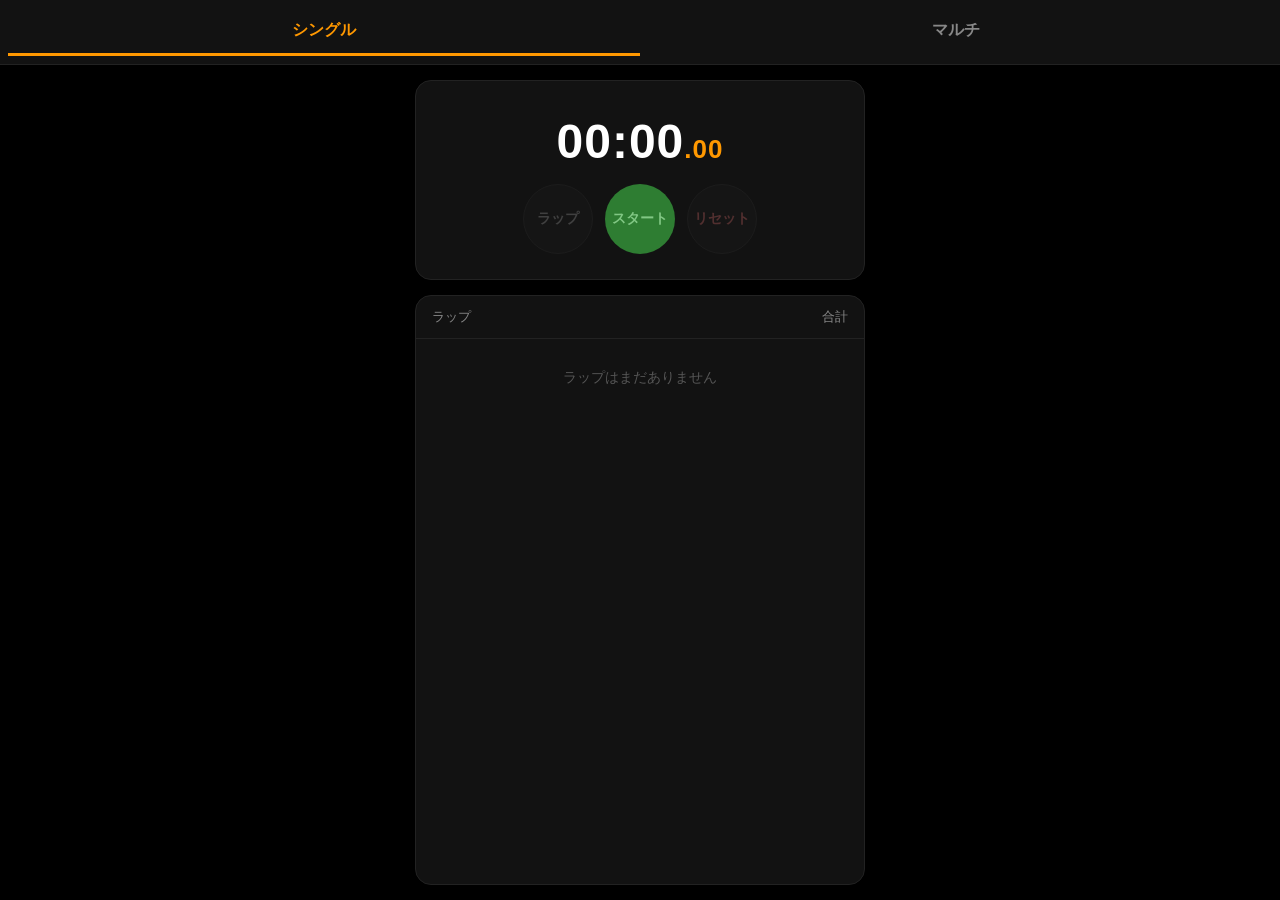
==== stopwatch/index.html @ 17288d66 "Split stopwatch HTML from inline CSS and JavaScript" ====
<!DOCTYPE html>
<html lang="ja">
<head>
    <meta charset="UTF-8">
    <meta name="viewport" content="width=device-width, initial-scale=1.0, maximum-scale=1.0, user-scalable=no">
    <title>ストップウォッチ</title>
    <link rel="stylesheet" href="style.css">
</head>
<body>
    <header>
        <button class="tab-btn active" onclick="switchTab('single')">シングル</button>
        <button class="tab-btn" onclick="switchTab('multi')">マルチ</button>
    </header>
    <main>
        <div id="single-tab" class="tab-content active">
            <div class="single-container">
                <div class="single-timer-card">
                    <div id="single-display" class="single-time-display">00:00<span class="ms-part">.00</span></div>
                    <div class="single-controls">
                        <button id="single-lap-btn" class="round-btn btn-big-lap" onclick="lapSingle()" disabled>ラップ</button>
                        <button id="single-start-btn" class="round-btn btn-big-start" onclick="toggleSingle()">スタート</button>
                        <button id="single-reset-btn" class="round-btn btn-big-reset" onclick="resetSingle()" disabled>リセット</button>
                    </div>
                </div>
                <div class="laps-card">
                    <div class="laps-header"><span>ラップ</span><span>合計</span></div>
                    <div id="laps-list" class="laps-list"></div>
                </div>
            </div>
        </div>
        <div id="multi-tab" class="tab-content">
            <div class="multi-container">
                <div class="add-sw-card">
                    <input type="text" id="new-sw-label" class="label-input" placeholder="ストップウォッチ名を入力">
                    <button class="add-btn" onclick="addStopwatch()">＋ 追加</button>
                </div>
                <div id="sw-list" class="sw-list"></div>
            </div>
        </div>
    </main>
    <script src="script.js"></script>
</body>
</html>
---- stopwatch/style.css ----
* {
    box-sizing: border-box;
    margin: 0;
    padding: 0;
    -webkit-tap-highlight-color: transparent;
    -webkit-user-select: none;
    user-select: none;
    touch-action: manipulation;
}

body {
    font-family: -apple-system, BlinkMacSystemFont, "Segoe UI", Roboto, "Helvetica Neue", Arial, sans-serif;
    background-color: #000000;
    color: #E0E0E0;
    display: flex;
    flex-direction: column;
    height: 100vh;
    overflow: hidden;
}

input[type="text"] {
    -webkit-user-select: text;
    user-select: text;
}

header {
    background-color: #121212;
    border-bottom: 1px solid #222;
    display: flex;
    justify-content: space-around;
    padding: 8px;
    flex-shrink: 0;
}

.tab-btn {
    flex: 1;
    padding: 12px;
    background: none;
    border: none;
    color: #888;
    font-size: 16px;
    font-weight: bold;
    cursor: pointer;
    border-bottom: 3px solid transparent;
    transition: all 0.2s;
}

.tab-btn.active {
    color: #FF9800;
    border-bottom-color: #FF9800;
}

main {
    flex: 1;
    overflow-y: auto;
    position: relative;
}

.tab-content {
    display: none;
    height: 100%;
    flex-direction: column;
    padding: 15px;
}

.tab-content.active {
    display: flex;
}

/* ===== シングル ===== */
.single-container {
    display: flex;
    flex-direction: column;
    gap: 15px;
    max-width: 450px;
    margin: 0 auto;
    width: 100%;
    height: 100%;
}

.single-timer-card {
    background-color: #121212;
    border-radius: 16px;
    padding: 25px 15px;
    text-align: center;
    border: 1px solid #222;
    flex-shrink: 0;
}

.single-time-display {
    font-size: 48px;
    font-weight: bold;
    color: #FFF;
    font-variant-numeric: tabular-nums;
    margin: 8px 0;
    letter-spacing: 1px;
}

.single-time-display .ms-part {
    font-size: 26px;
    color: #FF9800;
}

.single-controls {
    display: flex;
    gap: 12px;
    justify-content: center;
    margin-top: 15px;
}

.round-btn {
    width: 70px;
    height: 70px;
    border-radius: 50%;
    border: none;
    font-size: 14px;
    font-weight: bold;
    cursor: pointer;
    display: flex;
    align-items: center;
    justify-content: center;
}

.round-btn:active {
    opacity: 0.8;
}

.btn-big-start { background-color: #2E7D32; color: #81C784; }
.btn-big-pause { background-color: #E65100; color: #FFB74D; }
.btn-big-lap { background-color: #1E1E1E; color: #AAA; border: 1px solid #333; }
.btn-big-lap:disabled { opacity: 0.3; cursor: default; }
.btn-big-reset { background-color: #1E1E1E; color: #E57373; border: 1px solid #333; }
.btn-big-reset:disabled { opacity: 0.3; cursor: default; }

.laps-card {
    background-color: #121212;
    border-radius: 16px;
    border: 1px solid #222;
    flex: 1;
    display: flex;
    flex-direction: column;
    overflow: hidden;
    min-height: 0;
}

.laps-header {
    padding: 12px 16px;
    font-size: 13px;
    color: #888;
    border-bottom: 1px solid #222;
    display: flex;
    justify-content: space-between;
    flex-shrink: 0;
}

.laps-list {
    overflow-y: auto;
    flex: 1;
}

.lap-row {
    display: flex;
    justify-content: space-between;
    align-items: center;
    padding: 12px 16px;
    border-bottom: 1px solid #1A1A1A;
    font-size: 15px;
    font-variant-numeric: tabular-nums;
}

.lap-row:last-child {
    border-bottom: none;
}

.lap-row.fastest .lap-diff {
    color: #4CAF50;
}

.lap-row.slowest .lap-diff {
    color: #E57373;
}

.lap-num {
    color: #888;
    width: 55px;
    flex-shrink: 0;
}

.lap-diff {
    color: #EEE;
    flex: 1;
    text-align: left;
    padding-left: 10px;
}

.lap-total {
    color: #666;
    flex-shrink: 0;
}

/* ===== マルチ ===== */
.multi-container {
    display: flex;
    flex-direction: column;
    gap: 15px;
    max-width: 450px;
    margin: 0 auto;
    width: 100%;
}

.add-sw-card {
    background-color: #121212;
    border-radius: 16px;
    border: 1px solid #222;
    padding: 15px;
    display: flex;
    gap: 10px;
}

.label-input {
    flex: 1;
    padding: 10px;
    background-color: #1E1E1E;
    border: 1px solid #333;
    border-radius: 8px;
    color: #FFF;
    font-size: 14px;
}

.label-input:focus {
    outline: none;
    border-color: #FF9800;
}

.add-btn {
    padding: 10px 20px;
    background-color: #FF9800;
    color: #000;
    border: none;
    border-radius: 10px;
    font-weight: bold;
    font-size: 15px;
    cursor: pointer;
    white-space: nowrap;
}

.add-btn:active {
    opacity: 0.8;
}

.sw-list {
    display: flex;
    flex-direction: column;
    gap: 12px;
}

.sw-card {
    background-color: #121212;
    border-radius: 16px;
    padding: 15px;
    border: 1px solid #222;
}

.sw-card-top {
    display: flex;
    align-items: center;
    gap: 10px;
    margin-bottom: 10px;
}

.sw-label-input {
    flex: 1;
    padding: 8px 10px;
    background-color: #1E1E1E;
    border: 1px solid #333;
    border-radius: 8px;
    color: #FFB74D;
    font-size: 14px;
    font-weight: bold;
}

.sw-label-input:focus {
    outline: none;
    border-color: #FF9800;
}

.sw-card-bottom {
    display: flex;
    align-items: center;
    justify-content: space-between;
}

.sw-time-text {
    font-size: 26px;
    font-weight: 300;
    font-variant-numeric: tabular-nums;
    color: #FFF;
}

.sw-time-text .ms-part {
    font-size: 15px;
    color: #FF9800;
}

.sw-controls {
    display: flex;
    align-items: center;
    gap: 8px;
}

.sm-circle-btn {
    width: 42px;
    height: 42px;
    border-radius: 50%;
    border: none;
    font-size: 12px;
    font-weight: bold;
    cursor: pointer;
    display: flex;
    align-items: center;
    justify-content: center;
    color: #FFF;
}

.btn-start { background-color: #2E7D32; color: #81C784; }
.btn-pause { background-color: #E65100; color: #FFB74D; }
.btn-reset { background-color: #222; color: #AAA; }
.btn-delete { background-color: transparent; color: #E57373; font-size: 16px; border: 1px solid #333; width: 30px; height: 30px; }

.empty-msg {
    text-align: center;
    color: #555;
    padding: 30px 0;
    font-size: 14px;
}
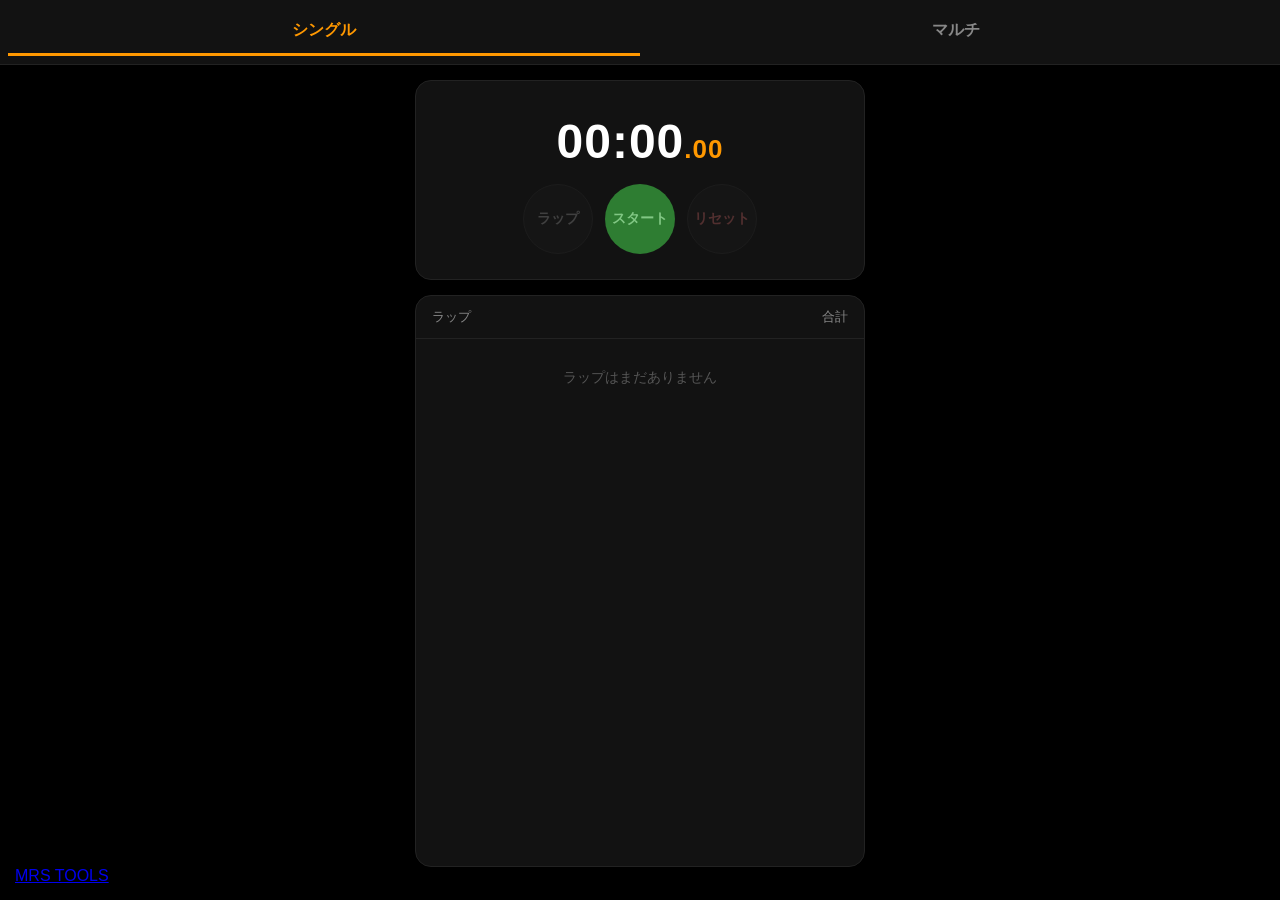
==== commit a364d468: "Add MRS TOOLS link and fixed ad banner like timer" ====
--- a/stopwatch/index.html
+++ b/stopwatch/index.html
@@ -1,43 +1,40 @@
 <!DOCTYPE html>
 <html lang="ja">
 <head>
-    <meta charset="UTF-8">
-    <meta name="viewport" content="width=device-width, initial-scale=1.0, maximum-scale=1.0, user-scalable=no">
-    <title>ストップウォッチ</title>
-    <link rel="stylesheet" href="style.css">
+<meta charset="UTF-8">
+<meta name="viewport" content="width=device-width, initial-scale=1.0, maximum-scale=1.0, user-scalable=no">
+<title>ストップウォッチ</title>
+<link rel="stylesheet" href="style.css">
 </head>
 <body>
-    <header>
-        <button class="tab-btn active" onclick="switchTab('single')">シングル</button>
-        <button class="tab-btn" onclick="switchTab('multi')">マルチ</button>
-    </header>
-    <main>
-        <div id="single-tab" class="tab-content active">
-            <div class="single-container">
-                <div class="single-timer-card">
-                    <div id="single-display" class="single-time-display">00:00<span class="ms-part">.00</span></div>
-                    <div class="single-controls">
-                        <button id="single-lap-btn" class="round-btn btn-big-lap" onclick="lapSingle()" disabled>ラップ</button>
-                        <button id="single-start-btn" class="round-btn btn-big-start" onclick="toggleSingle()">スタート</button>
-                        <button id="single-reset-btn" class="round-btn btn-big-reset" onclick="resetSingle()" disabled>リセット</button>
-                    </div>
-                </div>
-                <div class="laps-card">
-                    <div class="laps-header"><span>ラップ</span><span>合計</span></div>
-                    <div id="laps-list" class="laps-list"></div>
-                </div>
-            </div>
-        </div>
-        <div id="multi-tab" class="tab-content">
-            <div class="multi-container">
-                <div class="add-sw-card">
-                    <input type="text" id="new-sw-label" class="label-input" placeholder="ストップウォッチ名を入力">
-                    <button class="add-btn" onclick="addStopwatch()">＋ 追加</button>
-                </div>
-                <div id="sw-list" class="sw-list"></div>
-            </div>
-        </div>
-    </main>
-    <script src="script.js"></script>
+<header>
+<button class="tab-btn active" onclick="switchTab('single')">シングル</button>
+<button class="tab-btn" onclick="switchTab('multi')">マルチ</button>
+</header>
+<main>
+<div id="single-tab" class="tab-content active">
+<div class="single-container">
+<div class="single-timer-card">
+<div id="single-display" class="single-time-display">00:00<span class="ms-part">.00</span></div>
+<div class="single-controls">
+<button id="single-lap-btn" class="round-btn btn-big-lap" onclick="lapSingle()" disabled>ラップ</button>
+<button id="single-start-btn" class="round-btn btn-big-start" onclick="toggleSingle()">スタート</button>
+<button id="single-reset-btn" class="round-btn btn-big-reset" onclick="resetSingle()" disabled>リセット</button>
+</div></div>
+<div class="laps-card">
+<div class="laps-header"><span>ラップ</span><span>合計</span></div>
+<div id="laps-list" class="laps-list"></div>
+</div></div><div class="footer-link-container"><a href="https://mrs-tools.pages.dev" target="_blank" rel="noopener noreferrer" class="btn-footer-link">MRS TOOLS</a></div></div></div>
+<div id="multi-tab" class="tab-content">
+<div class="multi-container">
+<div class="add-sw-card">
+<input type="text" id="new-sw-label" class="label-input" placeholder="ストップウォッチ名を入力">
+<button class="add-btn" onclick="addStopwatch()">＋ 追加</button>
+</div>
+<div id="sw-list" class="sw-list"></div>
+</div><div class="footer-link-container"><a href="https://mrs-tools.pages.dev" target="_blank" rel="noopener noreferrer" class="btn-footer-link">MRS TOOLS</a></div></div></div>
+</main>
+<div class="ad-banner"><div style="max-width:100%;"><script src="https://adm.shinobi.jp/s/8a495d941206bf0c34aff9559f8d2cea"></script></div></div>
+<script src="script.js"></script>
 </body>
-</html>
+</html>
--- a/stopwatch/style.css
+++ b/stopwatch/style.css
@@ -1,335 +1 @@
-* {
-    box-sizing: border-box;
-    margin: 0;
-    padding: 0;
-    -webkit-tap-highlight-color: transparent;
-    -webkit-user-select: none;
-    user-select: none;
-    touch-action: manipulation;
-}
-
-body {
-    font-family: -apple-system, BlinkMacSystemFont, "Segoe UI", Roboto, "Helvetica Neue", Arial, sans-serif;
-    background-color: #000000;
-    color: #E0E0E0;
-    display: flex;
-    flex-direction: column;
-    height: 100vh;
-    overflow: hidden;
-}
-
-input[type="text"] {
-    -webkit-user-select: text;
-    user-select: text;
-}
-
-header {
-    background-color: #121212;
-    border-bottom: 1px solid #222;
-    display: flex;
-    justify-content: space-around;
-    padding: 8px;
-    flex-shrink: 0;
-}
-
-.tab-btn {
-    flex: 1;
-    padding: 12px;
-    background: none;
-    border: none;
-    color: #888;
-    font-size: 16px;
-    font-weight: bold;
-    cursor: pointer;
-    border-bottom: 3px solid transparent;
-    transition: all 0.2s;
-}
-
-.tab-btn.active {
-    color: #FF9800;
-    border-bottom-color: #FF9800;
-}
-
-main {
-    flex: 1;
-    overflow-y: auto;
-    position: relative;
-}
-
-.tab-content {
-    display: none;
-    height: 100%;
-    flex-direction: column;
-    padding: 15px;
-}
-
-.tab-content.active {
-    display: flex;
-}
-
-/* ===== シングル ===== */
-.single-container {
-    display: flex;
-    flex-direction: column;
-    gap: 15px;
-    max-width: 450px;
-    margin: 0 auto;
-    width: 100%;
-    height: 100%;
-}
-
-.single-timer-card {
-    background-color: #121212;
-    border-radius: 16px;
-    padding: 25px 15px;
-    text-align: center;
-    border: 1px solid #222;
-    flex-shrink: 0;
-}
-
-.single-time-display {
-    font-size: 48px;
-    font-weight: bold;
-    color: #FFF;
-    font-variant-numeric: tabular-nums;
-    margin: 8px 0;
-    letter-spacing: 1px;
-}
-
-.single-time-display .ms-part {
-    font-size: 26px;
-    color: #FF9800;
-}
-
-.single-controls {
-    display: flex;
-    gap: 12px;
-    justify-content: center;
-    margin-top: 15px;
-}
-
-.round-btn {
-    width: 70px;
-    height: 70px;
-    border-radius: 50%;
-    border: none;
-    font-size: 14px;
-    font-weight: bold;
-    cursor: pointer;
-    display: flex;
-    align-items: center;
-    justify-content: center;
-}
-
-.round-btn:active {
-    opacity: 0.8;
-}
-
-.btn-big-start { background-color: #2E7D32; color: #81C784; }
-.btn-big-pause { background-color: #E65100; color: #FFB74D; }
-.btn-big-lap { background-color: #1E1E1E; color: #AAA; border: 1px solid #333; }
-.btn-big-lap:disabled { opacity: 0.3; cursor: default; }
-.btn-big-reset { background-color: #1E1E1E; color: #E57373; border: 1px solid #333; }
-.btn-big-reset:disabled { opacity: 0.3; cursor: default; }
-
-.laps-card {
-    background-color: #121212;
-    border-radius: 16px;
-    border: 1px solid #222;
-    flex: 1;
-    display: flex;
-    flex-direction: column;
-    overflow: hidden;
-    min-height: 0;
-}
-
-.laps-header {
-    padding: 12px 16px;
-    font-size: 13px;
-    color: #888;
-    border-bottom: 1px solid #222;
-    display: flex;
-    justify-content: space-between;
-    flex-shrink: 0;
-}
-
-.laps-list {
-    overflow-y: auto;
-    flex: 1;
-}
-
-.lap-row {
-    display: flex;
-    justify-content: space-between;
-    align-items: center;
-    padding: 12px 16px;
-    border-bottom: 1px solid #1A1A1A;
-    font-size: 15px;
-    font-variant-numeric: tabular-nums;
-}
-
-.lap-row:last-child {
-    border-bottom: none;
-}
-
-.lap-row.fastest .lap-diff {
-    color: #4CAF50;
-}
-
-.lap-row.slowest .lap-diff {
-    color: #E57373;
-}
-
-.lap-num {
-    color: #888;
-    width: 55px;
-    flex-shrink: 0;
-}
-
-.lap-diff {
-    color: #EEE;
-    flex: 1;
-    text-align: left;
-    padding-left: 10px;
-}
-
-.lap-total {
-    color: #666;
-    flex-shrink: 0;
-}
-
-/* ===== マルチ ===== */
-.multi-container {
-    display: flex;
-    flex-direction: column;
-    gap: 15px;
-    max-width: 450px;
-    margin: 0 auto;
-    width: 100%;
-}
-
-.add-sw-card {
-    background-color: #121212;
-    border-radius: 16px;
-    border: 1px solid #222;
-    padding: 15px;
-    display: flex;
-    gap: 10px;
-}
-
-.label-input {
-    flex: 1;
-    padding: 10px;
-    background-color: #1E1E1E;
-    border: 1px solid #333;
-    border-radius: 8px;
-    color: #FFF;
-    font-size: 14px;
-}
-
-.label-input:focus {
-    outline: none;
-    border-color: #FF9800;
-}
-
-.add-btn {
-    padding: 10px 20px;
-    background-color: #FF9800;
-    color: #000;
-    border: none;
-    border-radius: 10px;
-    font-weight: bold;
-    font-size: 15px;
-    cursor: pointer;
-    white-space: nowrap;
-}
-
-.add-btn:active {
-    opacity: 0.8;
-}
-
-.sw-list {
-    display: flex;
-    flex-direction: column;
-    gap: 12px;
-}
-
-.sw-card {
-    background-color: #121212;
-    border-radius: 16px;
-    padding: 15px;
-    border: 1px solid #222;
-}
-
-.sw-card-top {
-    display: flex;
-    align-items: center;
-    gap: 10px;
-    margin-bottom: 10px;
-}
-
-.sw-label-input {
-    flex: 1;
-    padding: 8px 10px;
-    background-color: #1E1E1E;
-    border: 1px solid #333;
-    border-radius: 8px;
-    color: #FFB74D;
-    font-size: 14px;
-    font-weight: bold;
-}
-
-.sw-label-input:focus {
-    outline: none;
-    border-color: #FF9800;
-}
-
-.sw-card-bottom {
-    display: flex;
-    align-items: center;
-    justify-content: space-between;
-}
-
-.sw-time-text {
-    font-size: 26px;
-    font-weight: 300;
-    font-variant-numeric: tabular-nums;
-    color: #FFF;
-}
-
-.sw-time-text .ms-part {
-    font-size: 15px;
-    color: #FF9800;
-}
-
-.sw-controls {
-    display: flex;
-    align-items: center;
-    gap: 8px;
-}
-
-.sm-circle-btn {
-    width: 42px;
-    height: 42px;
-    border-radius: 50%;
-    border: none;
-    font-size: 12px;
-    font-weight: bold;
-    cursor: pointer;
-    display: flex;
-    align-items: center;
-    justify-content: center;
-    color: #FFF;
-}
-
-.btn-start { background-color: #2E7D32; color: #81C784; }
-.btn-pause { background-color: #E65100; color: #FFB74D; }
-.btn-reset { background-color: #222; color: #AAA; }
-.btn-delete { background-color: transparent; color: #E57373; font-size: 16px; border: 1px solid #333; width: 30px; height: 30px; }
-
-.empty-msg {
-    text-align: center;
-    color: #555;
-    padding: 30px 0;
-    font-size: 14px;
-}
+*{box-sizing:border-box;margin:0;padding:0;-webkit-tap-highlight-color:transparent;-webkit-user-select:none;user-select:none;touch-action:manipulation}body{font-family:-apple-system,BlinkMacSystemFont,"Segoe UI",Roboto,"Helvetica Neue",Arial,sans-serif;background:#000;color:#E0E0E0;display:flex;flex-direction:column;height:100vh;overflow:hidden}input[type="text"]{-webkit-user-select:text;user-select:text}header{background:#121212;border-bottom:1px solid #222;display:flex;justify-content:space-around;padding:8px;flex-shrink:0}.tab-btn{flex:1;padding:12px;background:none;border:none;color:#888;font-size:16px;font-weight:bold;cursor:pointer;border-bottom:3px solid transparent;transition:all .2s}.tab-btn.active{color:#FF9800;border-bottom-color:#FF9800}main{flex:1;overflow-y:auto;position:relative}.tab-content{display:none;height:100%;flex-direction:column;padding:15px}.tab-content.active{display:flex}.single-container,.multi-container{display:flex;flex-direction:column;gap:15px;max-width:450px;margin:0 auto;width:100%}.single-container{height:100%}.single-timer-card{background:#121212;border-radius:16px;padding:25px 15px;text-align:center;border:1px solid #222;flex-shrink:0}.single-time-display{font-size:48px;font-weight:bold;color:#FFF;font-variant-numeric:tabular-nums;margin:8px 0;letter-spacing:1px}.single-time-display .ms-part{font-size:26px;color:#FF9800}.single-controls{display:flex;gap:12px;justify-content:center;margin-top:15px}.round-btn{width:70px;height:70px;border-radius:50%;border:none;font-size:14px;font-weight:bold;cursor:pointer;display:flex;align-items:center;justify-content:center}.round-btn:active{opacity:.8}.btn-big-start{background:#2E7D32;color:#81C784}.btn-big-pause{background:#E65100;color:#FFB74D}.btn-big-lap,.btn-big-reset{background:#1E1E1E;color:#AAA;border:1px solid #333}.btn-big-lap:disabled,.btn-big-reset:disabled{opacity:.3;cursor:default}.btn-big-reset{color:#E57373}.laps-card{background:#121212;border-radius:16px;border:1px solid #222;flex:1;display:flex;flex-direction:column;overflow:hidden;min-height:0}.laps-header{padding:12px 16px;font-size:13px;color:#888;border-bottom:1px solid #222;display:flex;justify-content:space-between;flex-shrink:0}.laps-list{overflow-y:auto;flex:1}.lap-row{display:flex;justify-content:space-between;align-items:center;padding:12px 16px;border-bottom:1px solid #1A1A1A;font-size:15px;font-variant-numeric:tabular-nums}.lap-row:last-child{border-bottom:none}.lap-row.fastest .lap-diff{color:#4CAF50}.lap-row.slowest .lap-diff{color:#E57373}.lap-num{color:#888;width:55px;flex-shrink:0}.lap-diff{color:#EEE;flex:1;text-align:left;padding-left:10px}.lap-total{color:#666;flex-shrink:0}.add-sw-card{background:#121212;border-radius:16px;border:1px solid #222;padding:15px;display:flex;gap:10px}.label-input{flex:1;padding:10px;background:#1E1E1E;border:1px solid #333;border-radius:8px;color:#FFF;font-size:14px}.label-input:focus,.sw-label-input:focus{outline:none;border-color:#FF9800}.add-btn{padding:10px 20px;background:#FF9800;color:#000;border:none;border-radius:10px;font-weight:bold;font-size:15px;cursor:pointer;white-space:nowrap}.add-btn:active{opacity:.8}.sw-list{display:flex;flex-direction:column;gap:12px}.sw-card{background:#121212;border-radius:16px;padding:15px;border:1px solid #222}.sw-card-top{display:flex;align-items:center;gap:10px;margin-bottom:10px}.sw-label-input{flex:1;padding:8px 10px;background:#1E1E1E;border:1px solid #333;border-radius:8px;color:#FFB74D;font-size:14px;font-weight:bold}.sw-card-bottom{display:flex;align-items:center;justify-content:space-between}.sw-time-text{font-size:26px;font-weight:300;font-variant-numeric:tabular-nums;color:#FFF}.sw-time-text .ms-part{font-size:15px;color:#FF9800}.sw-controls{display:flex;align-items:center;gap:8px}.sm-circle-btn{width:42px;height:42px;border-radius:50%;border:none;font-size:12px;font-weight:bold;cursor:pointer;display:flex;align-items:center;justify-content:center;color:#FFF}.btn-start{background:#2E7D32;color:#81C784}.btn-pause{background:#E65100;color:#FFB74D}.btn-reset{background:#222;color:#AAA}.btn-delete{background:transparent;color:#E57373;font-size:16px;border:1px solid #333;width:30px;height:30px}.empty-msg{text-align:center;color:#555;padding:30px 0;font-size:14px}
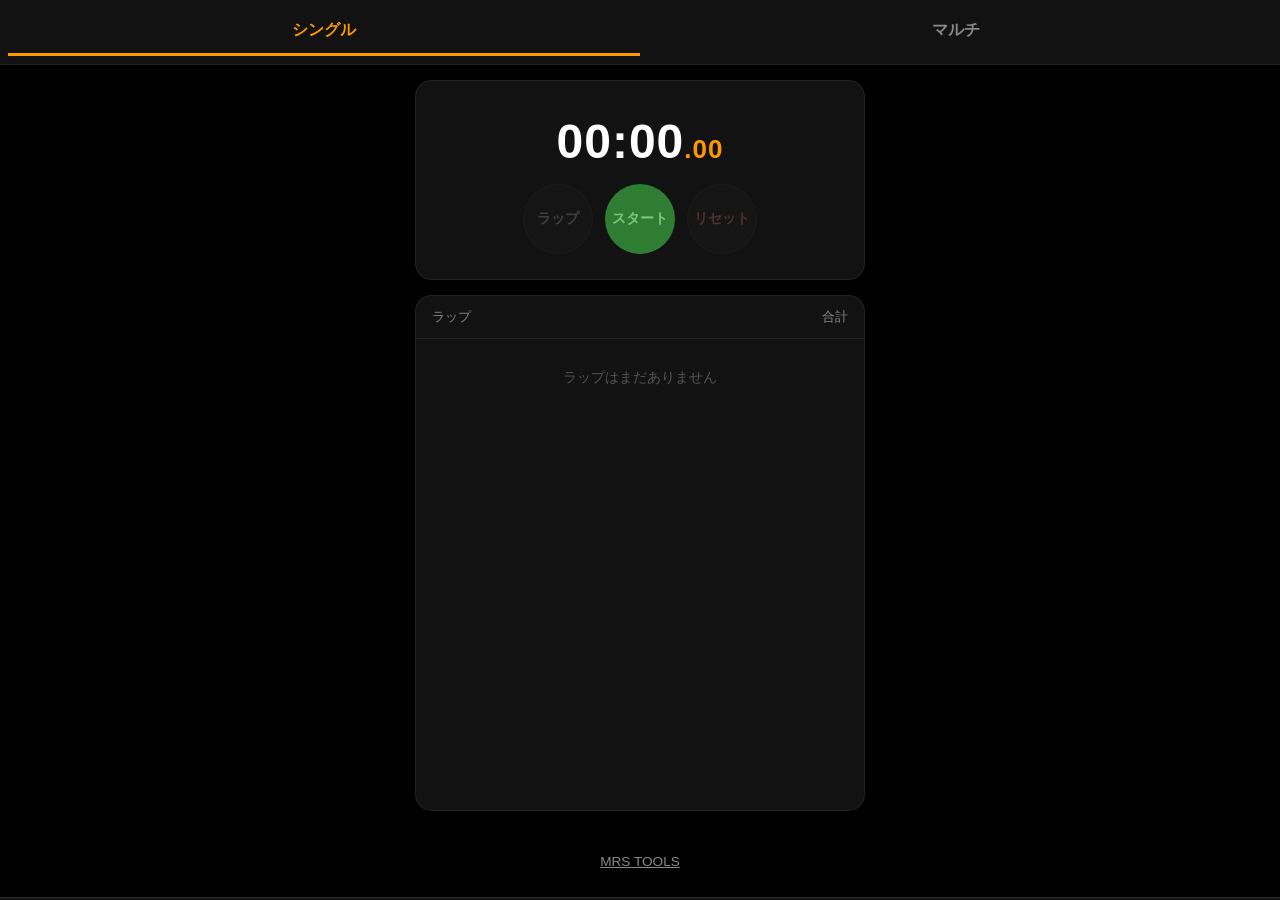
==== commit 700b036b: "Match timer footer and fixed ad banner structure" ====
--- a/stopwatch/index.html
+++ b/stopwatch/index.html
@@ -1,40 +1,65 @@
 <!DOCTYPE html>
 <html lang="ja">
 <head>
-<meta charset="UTF-8">
-<meta name="viewport" content="width=device-width, initial-scale=1.0, maximum-scale=1.0, user-scalable=no">
-<title>ストップウォッチ</title>
-<link rel="stylesheet" href="style.css">
+    <meta charset="UTF-8">
+    <meta name="viewport" content="width=device-width, initial-scale=1.0, maximum-scale=1.0, user-scalable=no">
+    <title>ストップウォッチ</title>
+    <link rel="stylesheet" href="style.css">
 </head>
 <body>
-<header>
-<button class="tab-btn active" onclick="switchTab('single')">シングル</button>
-<button class="tab-btn" onclick="switchTab('multi')">マルチ</button>
-</header>
-<main>
-<div id="single-tab" class="tab-content active">
-<div class="single-container">
-<div class="single-timer-card">
-<div id="single-display" class="single-time-display">00:00<span class="ms-part">.00</span></div>
-<div class="single-controls">
-<button id="single-lap-btn" class="round-btn btn-big-lap" onclick="lapSingle()" disabled>ラップ</button>
-<button id="single-start-btn" class="round-btn btn-big-start" onclick="toggleSingle()">スタート</button>
-<button id="single-reset-btn" class="round-btn btn-big-reset" onclick="resetSingle()" disabled>リセット</button>
-</div></div>
-<div class="laps-card">
-<div class="laps-header"><span>ラップ</span><span>合計</span></div>
-<div id="laps-list" class="laps-list"></div>
-</div></div><div class="footer-link-container"><a href="https://mrs-tools.pages.dev" target="_blank" rel="noopener noreferrer" class="btn-footer-link">MRS TOOLS</a></div></div></div>
-<div id="multi-tab" class="tab-content">
-<div class="multi-container">
-<div class="add-sw-card">
-<input type="text" id="new-sw-label" class="label-input" placeholder="ストップウォッチ名を入力">
-<button class="add-btn" onclick="addStopwatch()">＋ 追加</button>
-</div>
-<div id="sw-list" class="sw-list"></div>
-</div><div class="footer-link-container"><a href="https://mrs-tools.pages.dev" target="_blank" rel="noopener noreferrer" class="btn-footer-link">MRS TOOLS</a></div></div></div>
-</main>
-<div class="ad-banner"><div style="max-width:100%;"><script src="https://adm.shinobi.jp/s/8a495d941206bf0c34aff9559f8d2cea"></script></div></div>
-<script src="script.js"></script>
+
+    <header>
+        <button class="tab-btn active" onclick="switchTab('single')">シングル</button>
+        <button class="tab-btn" onclick="switchTab('multi')">マルチ</button>
+    </header>
+
+    <main>
+        <div id="single-tab" class="tab-content active">
+            <div class="single-container">
+                <div class="single-timer-card">
+                    <div id="single-display" class="single-time-display">00:00<span class="ms-part">.00</span></div>
+                    <div class="single-controls">
+                        <button id="single-lap-btn" class="round-btn btn-big-lap" onclick="lapSingle()" disabled>ラップ</button>
+                        <button id="single-start-btn" class="round-btn btn-big-start" onclick="toggleSingle()">スタート</button>
+                        <button id="single-reset-btn" class="round-btn btn-big-reset" onclick="resetSingle()" disabled>リセット</button>
+                    </div>
+                </div>
+                <div class="laps-card">
+                    <div class="laps-header"><span>ラップ</span><span>合計</span></div>
+                    <div id="laps-list" class="laps-list"></div>
+                </div>
+                <div class="footer-link-container">
+                    <a href="https://mrs-tools.pages.dev" target="_blank" rel="noopener noreferrer" class="btn-footer-link">MRS TOOLS</a>
+                </div>
+            </div>
+        </div>
+
+        <div id="multi-tab" class="tab-content">
+            <div class="multi-container">
+                <div class="add-sw-card">
+                    <input type="text" id="new-sw-label" class="label-input" placeholder="ストップウォッチ名を入力">
+                    <button class="add-btn" onclick="addStopwatch()">＋ 追加</button>
+                </div>
+                <div id="sw-list" class="sw-list"></div>
+                <div class="footer-link-container">
+                    <a href="https://mrs-tools.pages.dev" target="_blank" rel="noopener noreferrer" class="btn-footer-link">MRS TOOLS</a>
+                </div>
+            </div>
+        </div>
+    </main>
+
+    <script src="script.js"></script>
+
+    <!-- ========================================
+         固定広告
+    ========================================= -->
+    <div class="ad-banner">
+        <div style="max-width: 100%;">
+            <!-- admax -->
+            <script src="https://adm.shinobi.jp/s/8a495d941206bf0c34aff9559f8d2cea"></script>
+            <!-- admax -->
+        </div>
+    </div>
+
 </body>
 </html>
--- a/stopwatch/style.css
+++ b/stopwatch/style.css
@@ -1 +1,2 @@
-*{box-sizing:border-box;margin:0;padding:0;-webkit-tap-highlight-color:transparent;-webkit-user-select:none;user-select:none;touch-action:manipulation}body{font-family:-apple-system,BlinkMacSystemFont,"Segoe UI",Roboto,"Helvetica Neue",Arial,sans-serif;background:#000;color:#E0E0E0;display:flex;flex-direction:column;height:100vh;overflow:hidden}input[type="text"]{-webkit-user-select:text;user-select:text}header{background:#121212;border-bottom:1px solid #222;display:flex;justify-content:space-around;padding:8px;flex-shrink:0}.tab-btn{flex:1;padding:12px;background:none;border:none;color:#888;font-size:16px;font-weight:bold;cursor:pointer;border-bottom:3px solid transparent;transition:all .2s}.tab-btn.active{color:#FF9800;border-bottom-color:#FF9800}main{flex:1;overflow-y:auto;position:relative}.tab-content{display:none;height:100%;flex-direction:column;padding:15px}.tab-content.active{display:flex}.single-container,.multi-container{display:flex;flex-direction:column;gap:15px;max-width:450px;margin:0 auto;width:100%}.single-container{height:100%}.single-timer-card{background:#121212;border-radius:16px;padding:25px 15px;text-align:center;border:1px solid #222;flex-shrink:0}.single-time-display{font-size:48px;font-weight:bold;color:#FFF;font-variant-numeric:tabular-nums;margin:8px 0;letter-spacing:1px}.single-time-display .ms-part{font-size:26px;color:#FF9800}.single-controls{display:flex;gap:12px;justify-content:center;margin-top:15px}.round-btn{width:70px;height:70px;border-radius:50%;border:none;font-size:14px;font-weight:bold;cursor:pointer;display:flex;align-items:center;justify-content:center}.round-btn:active{opacity:.8}.btn-big-start{background:#2E7D32;color:#81C784}.btn-big-pause{background:#E65100;color:#FFB74D}.btn-big-lap,.btn-big-reset{background:#1E1E1E;color:#AAA;border:1px solid #333}.btn-big-lap:disabled,.btn-big-reset:disabled{opacity:.3;cursor:default}.btn-big-reset{color:#E57373}.laps-card{background:#121212;border-radius:16px;border:1px solid #222;flex:1;display:flex;flex-direction:column;overflow:hidden;min-height:0}.laps-header{padding:12px 16px;font-size:13px;color:#888;border-bottom:1px solid #222;display:flex;justify-content:space-between;flex-shrink:0}.laps-list{overflow-y:auto;flex:1}.lap-row{display:flex;justify-content:space-between;align-items:center;padding:12px 16px;border-bottom:1px solid #1A1A1A;font-size:15px;font-variant-numeric:tabular-nums}.lap-row:last-child{border-bottom:none}.lap-row.fastest .lap-diff{color:#4CAF50}.lap-row.slowest .lap-diff{color:#E57373}.lap-num{color:#888;width:55px;flex-shrink:0}.lap-diff{color:#EEE;flex:1;text-align:left;padding-left:10px}.lap-total{color:#666;flex-shrink:0}.add-sw-card{background:#121212;border-radius:16px;border:1px solid #222;padding:15px;display:flex;gap:10px}.label-input{flex:1;padding:10px;background:#1E1E1E;border:1px solid #333;border-radius:8px;color:#FFF;font-size:14px}.label-input:focus,.sw-label-input:focus{outline:none;border-color:#FF9800}.add-btn{padding:10px 20px;background:#FF9800;color:#000;border:none;border-radius:10px;font-weight:bold;font-size:15px;cursor:pointer;white-space:nowrap}.add-btn:active{opacity:.8}.sw-list{display:flex;flex-direction:column;gap:12px}.sw-card{background:#121212;border-radius:16px;padding:15px;border:1px solid #222}.sw-card-top{display:flex;align-items:center;gap:10px;margin-bottom:10px}.sw-label-input{flex:1;padding:8px 10px;background:#1E1E1E;border:1px solid #333;border-radius:8px;color:#FFB74D;font-size:14px;font-weight:bold}.sw-card-bottom{display:flex;align-items:center;justify-content:space-between}.sw-time-text{font-size:26px;font-weight:300;font-variant-numeric:tabular-nums;color:#FFF}.sw-time-text .ms-part{font-size:15px;color:#FF9800}.sw-controls{display:flex;align-items:center;gap:8px}.sm-circle-btn{width:42px;height:42px;border-radius:50%;border:none;font-size:12px;font-weight:bold;cursor:pointer;display:flex;align-items:center;justify-content:center;color:#FFF}.btn-start{background:#2E7D32;color:#81C784}.btn-pause{background:#E65100;color:#FFB74D}.btn-reset{background:#222;color:#AAA}.btn-delete{background:transparent;color:#E57373;font-size:16px;border:1px solid #333;width:30px;height:30px}.empty-msg{text-align:center;color:#555;padding:30px 0;font-size:14px}+*{box-sizing:border-box;margin:0;padding:0;-webkit-tap-highlight-color:transparent;-webkit-user-select:none;user-select:none;touch-action:manipulation}body{font-family:-apple-system,BlinkMacSystemFont,"Segoe UI",Roboto,"Helvetica Neue",Arial,sans-serif;background:#000;color:#E0E0E0;display:flex;flex-direction:column;height:100vh;overflow:hidden}input[type="text"]{-webkit-user-select:text;user-select:text}header{background:#121212;border-bottom:1px solid #222;display:flex;justify-content:space-around;padding:8px;flex-shrink:0}.tab-btn{flex:1;padding:12px;background:none;border:none;color:#888;font-size:16px;font-weight:bold;cursor:pointer;border-bottom:3px solid transparent;transition:all .2s}.tab-btn.active{color:#FF9800;border-bottom-color:#FF9800}main{flex:1;overflow-y:auto;position:relative}.tab-content{display:none;height:100%;flex-direction:column;padding:15px}.tab-content.active{display:flex}.single-container,.multi-container{display:flex;flex-direction:column;gap:15px;max-width:450px;margin:0 auto;width:100%}.single-container{height:100%}.single-timer-card{background:#121212;border-radius:16px;padding:25px 15px;text-align:center;border:1px solid #222;flex-shrink:0}.single-time-display{font-size:48px;font-weight:bold;color:#FFF;font-variant-numeric:tabular-nums;margin:8px 0;letter-spacing:1px}.single-time-display .ms-part{font-size:26px;color:#FF9800}.single-controls{display:flex;gap:12px;justify-content:center;margin-top:15px}.round-btn{width:70px;height:70px;border-radius:50%;border:none;font-size:14px;font-weight:bold;cursor:pointer;display:flex;align-items:center;justify-content:center}.round-btn:active{opacity:.8}.btn-big-start{background:#2E7D32;color:#81C784}.btn-big-pause{background:#E65100;color:#FFB74D}.btn-big-lap,.btn-big-reset{background:#1E1E1E;color:#AAA;border:1px solid #333}.btn-big-lap:disabled,.btn-big-reset:disabled{opacity:.3;cursor:default}.btn-big-reset{color:#E57373}.laps-card{background:#121212;border-radius:16px;border:1px solid #222;flex:1;display:flex;flex-direction:column;overflow:hidden;min-height:0}.laps-header{padding:12px 16px;font-size:13px;color:#888;border-bottom:1px solid #222;display:flex;justify-content:space-between;flex-shrink:0}.laps-list{overflow-y:auto;flex:1}.lap-row{display:flex;justify-content:space-between;align-items:center;padding:12px 16px;border-bottom:1px solid #1A1A1A;font-size:15px;font-variant-numeric:tabular-nums}.lap-row:last-child{border-bottom:none}.lap-row.fastest .lap-diff{color:#4CAF50}.lap-row.slowest .lap-diff{color:#E57373}.lap-num{color:#888;width:55px;flex-shrink:0}.lap-diff{color:#EEE;flex:1;text-align:left;padding-left:10px}.lap-total{color:#666;flex-shrink:0}.add-sw-card{background:#121212;border-radius:16px;border:1px solid #222;padding:15px;display:flex;gap:10px}.label-input{flex:1;padding:10px;background:#1E1E1E;border:1px solid #333;border-radius:8px;color:#FFF;font-size:14px}.label-input:focus,.sw-label-input:focus{outline:none;border-color:#FF9800}.add-btn{padding:10px 20px;background:#FF9800;color:#000;border:none;border-radius:10px;font-weight:bold;font-size:15px;cursor:pointer;white-space:nowrap}.add-btn:active{opacity:.8}.sw-list{display:flex;flex-direction:column;gap:12px}.sw-card{background:#121212;border-radius:16px;padding:15px;border:1px solid #222}.sw-card-top{display:flex;align-items:center;gap:10px;margin-bottom:10px}.sw-label-input{flex:1;padding:8px 10px;background:#1E1E1E;border:1px solid #333;border-radius:8px;color:#FFB74D;font-size:14px;font-weight:bold}.sw-card-bottom{display:flex;align-items:center;justify-content:space-between}.sw-time-text{font-size:26px;font-weight:300;font-variant-numeric:tabular-nums;color:#FFF}.sw-time-text .ms-part{font-size:15px;color:#FF9800}.sw-controls{display:flex;align-items:center;gap:8px}.sm-circle-btn{width:42px;height:42px;border-radius:50%;border:none;font-size:12px;font-weight:bold;cursor:pointer;display:flex;align-items:center;justify-content:center;color:#FFF}.btn-start{background:#2E7D32;color:#81C784}.btn-pause{background:#E65100;color:#FFB74D}.btn-reset{background:#222;color:#AAA}.btn-delete{background:transparent;color:#E57373;font-size:16px;border:1px solid #333;width:30px;height:30px}.empty-msg{text-align:center;color:#555;padding:30px 0;font-size:14px}
+.footer-link-container{width:100%;margin-top:24px;margin-bottom:12px;text-align:center}.btn-footer-link{display:inline-block;color:#888;font-size:.85rem;font-weight:normal;text-decoration:underline;background:none;border:none;border-radius:0;min-height:auto;padding:4px 8px;transition:color .2s}.btn-footer-link:active,.btn-footer-link:hover{color:#ccc;background-color:transparent;transform:none}.ad-banner{position:fixed;bottom:0;left:0;width:100%;display:flex;justify-content:center;align-items:center;background-color:#121212;z-index:1000;padding-top:1px;padding-bottom:calc(1px + env(safe-area-inset-bottom));border-top:1px solid #333}
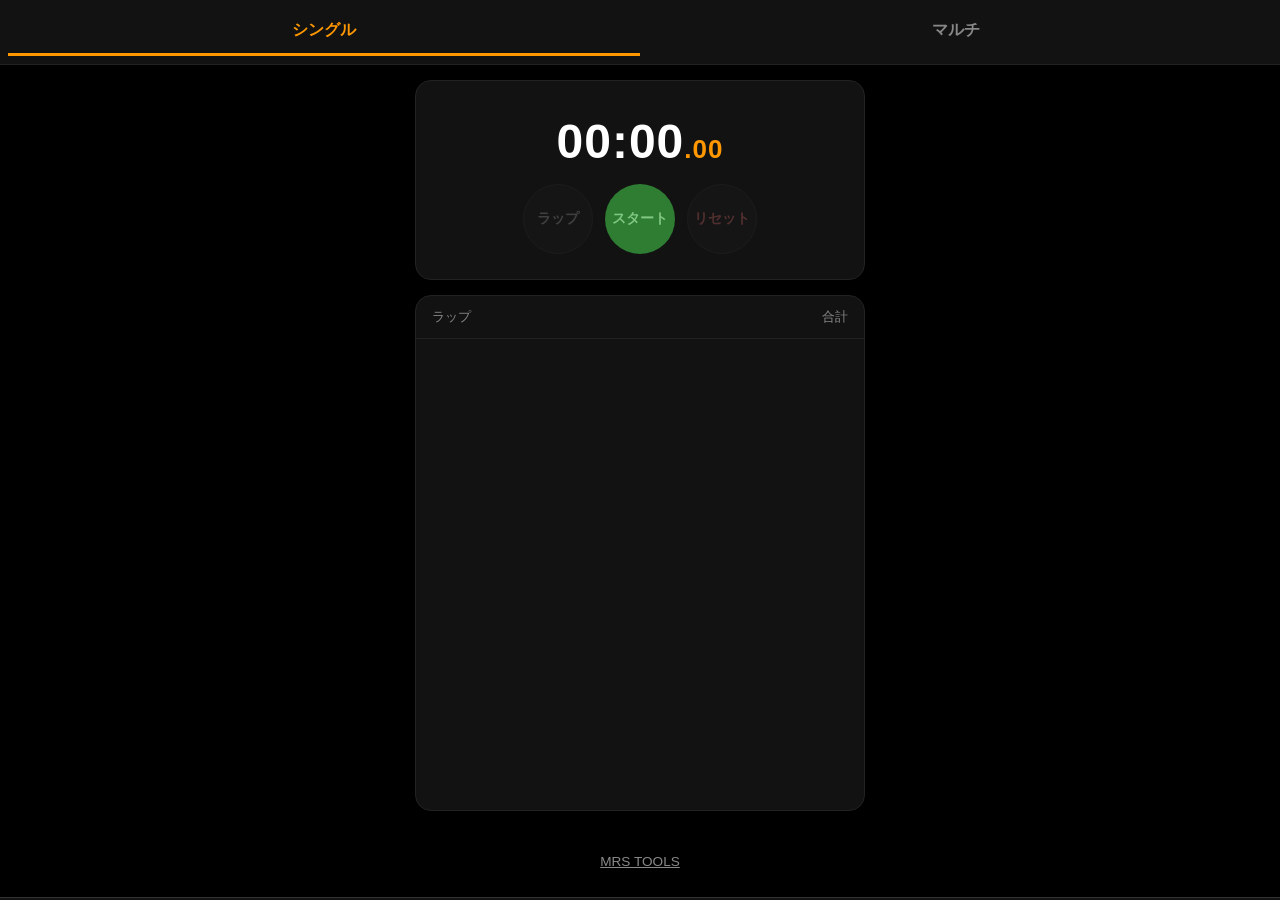
==== commit 7ea795a5: "Merge branch 'main' into add-waste-log" ====
--- a/stopwatch/index.html
+++ b/stopwatch/index.html
@@ -7,12 +7,10 @@
     <link rel="stylesheet" href="style.css">
 </head>
 <body>
-
     <header>
         <button class="tab-btn active" onclick="switchTab('single')">シングル</button>
         <button class="tab-btn" onclick="switchTab('multi')">マルチ</button>
     </header>
-
     <main>
         <div id="single-tab" class="tab-content active">
             <div class="single-container">
@@ -33,7 +31,6 @@
                 </div>
             </div>
         </div>
-
         <div id="multi-tab" class="tab-content">
             <div class="multi-container">
                 <div class="add-sw-card">
@@ -61,5 +58,6 @@
         </div>
     </div>
 
+    <script src="script.js"></script>
 </body>
 </html>
--- a/stopwatch/style.css
+++ b/stopwatch/style.css
@@ -1,2 +1,381 @@
-*{box-sizing:border-box;margin:0;padding:0;-webkit-tap-highlight-color:transparent;-webkit-user-select:none;user-select:none;touch-action:manipulation}body{font-family:-apple-system,BlinkMacSystemFont,"Segoe UI",Roboto,"Helvetica Neue",Arial,sans-serif;background:#000;color:#E0E0E0;display:flex;flex-direction:column;height:100vh;overflow:hidden}input[type="text"]{-webkit-user-select:text;user-select:text}header{background:#121212;border-bottom:1px solid #222;display:flex;justify-content:space-around;padding:8px;flex-shrink:0}.tab-btn{flex:1;padding:12px;background:none;border:none;color:#888;font-size:16px;font-weight:bold;cursor:pointer;border-bottom:3px solid transparent;transition:all .2s}.tab-btn.active{color:#FF9800;border-bottom-color:#FF9800}main{flex:1;overflow-y:auto;position:relative}.tab-content{display:none;height:100%;flex-direction:column;padding:15px}.tab-content.active{display:flex}.single-container,.multi-container{display:flex;flex-direction:column;gap:15px;max-width:450px;margin:0 auto;width:100%}.single-container{height:100%}.single-timer-card{background:#121212;border-radius:16px;padding:25px 15px;text-align:center;border:1px solid #222;flex-shrink:0}.single-time-display{font-size:48px;font-weight:bold;color:#FFF;font-variant-numeric:tabular-nums;margin:8px 0;letter-spacing:1px}.single-time-display .ms-part{font-size:26px;color:#FF9800}.single-controls{display:flex;gap:12px;justify-content:center;margin-top:15px}.round-btn{width:70px;height:70px;border-radius:50%;border:none;font-size:14px;font-weight:bold;cursor:pointer;display:flex;align-items:center;justify-content:center}.round-btn:active{opacity:.8}.btn-big-start{background:#2E7D32;color:#81C784}.btn-big-pause{background:#E65100;color:#FFB74D}.btn-big-lap,.btn-big-reset{background:#1E1E1E;color:#AAA;border:1px solid #333}.btn-big-lap:disabled,.btn-big-reset:disabled{opacity:.3;cursor:default}.btn-big-reset{color:#E57373}.laps-card{background:#121212;border-radius:16px;border:1px solid #222;flex:1;display:flex;flex-direction:column;overflow:hidden;min-height:0}.laps-header{padding:12px 16px;font-size:13px;color:#888;border-bottom:1px solid #222;display:flex;justify-content:space-between;flex-shrink:0}.laps-list{overflow-y:auto;flex:1}.lap-row{display:flex;justify-content:space-between;align-items:center;padding:12px 16px;border-bottom:1px solid #1A1A1A;font-size:15px;font-variant-numeric:tabular-nums}.lap-row:last-child{border-bottom:none}.lap-row.fastest .lap-diff{color:#4CAF50}.lap-row.slowest .lap-diff{color:#E57373}.lap-num{color:#888;width:55px;flex-shrink:0}.lap-diff{color:#EEE;flex:1;text-align:left;padding-left:10px}.lap-total{color:#666;flex-shrink:0}.add-sw-card{background:#121212;border-radius:16px;border:1px solid #222;padding:15px;display:flex;gap:10px}.label-input{flex:1;padding:10px;background:#1E1E1E;border:1px solid #333;border-radius:8px;color:#FFF;font-size:14px}.label-input:focus,.sw-label-input:focus{outline:none;border-color:#FF9800}.add-btn{padding:10px 20px;background:#FF9800;color:#000;border:none;border-radius:10px;font-weight:bold;font-size:15px;cursor:pointer;white-space:nowrap}.add-btn:active{opacity:.8}.sw-list{display:flex;flex-direction:column;gap:12px}.sw-card{background:#121212;border-radius:16px;padding:15px;border:1px solid #222}.sw-card-top{display:flex;align-items:center;gap:10px;margin-bottom:10px}.sw-label-input{flex:1;padding:8px 10px;background:#1E1E1E;border:1px solid #333;border-radius:8px;color:#FFB74D;font-size:14px;font-weight:bold}.sw-card-bottom{display:flex;align-items:center;justify-content:space-between}.sw-time-text{font-size:26px;font-weight:300;font-variant-numeric:tabular-nums;color:#FFF}.sw-time-text .ms-part{font-size:15px;color:#FF9800}.sw-controls{display:flex;align-items:center;gap:8px}.sm-circle-btn{width:42px;height:42px;border-radius:50%;border:none;font-size:12px;font-weight:bold;cursor:pointer;display:flex;align-items:center;justify-content:center;color:#FFF}.btn-start{background:#2E7D32;color:#81C784}.btn-pause{background:#E65100;color:#FFB74D}.btn-reset{background:#222;color:#AAA}.btn-delete{background:transparent;color:#E57373;font-size:16px;border:1px solid #333;width:30px;height:30px}.empty-msg{text-align:center;color:#555;padding:30px 0;font-size:14px}
+*{box-sizing:border-box;margin:0;padding:0;-webkit-tap-highlight-color:transparent;-webkit-user-select:none;user-select:none;touch-action:manipulation}body{font-family:-apple-system,BlinkMacSystemFont,"Segoe UI",Roboto,"Helvetica Neue",Arial,sans-serif;background:#000;color:#E0E0E0;display:flex;flex-direction:column;height:100vh;overflow:hidden}input[type="text"]{-webkit-user-select:text;user-select:text}header{background:#121212;border-bottom:1px solid #222;display:flex;justify-content:space-around;padding:8px;flex-shrink:0}.tab-btn{flex:1;padding:12px;background:none;border:none;color:#888;font-size:16px;font-weight:bold;cursor:pointer;border-bottom:3px solid transparent;transition:all .2s}.tab-btn.active{color:#FF9800;border-bottom-color:#FF9800}main{flex:1;overflow-y:auto;position:relative}.tab-content{display:none;height:100%;flex-direction:column;padding:15px}.tab-content.active{display:flex}.single-container,.multi-container{display:flex;flex-direction:column;gap:15px;max-width:450px;margin:0 auto;width:100%}.single-container{height:100%}.single-timer-card{background:#121212;border-radius:16px;padding:25px 15px;text-align:center;border:1px solid #222;flex-shrink:0}.single-time-display{font-size:48px;font-weight:bold;color:#FFF;font-variant-numeric:tabular-nums;margin:8px 0;letter-spacing:1px}.single-time-display .ms-part{font-size:26px;color:#FF9800}.single-controls{display:flex;gap:12px;justify-content:center;margin-top:15px}.round-btn{width:70px;height:70px;border-radius:50%;border:none;font-size:14px;font-weight:bold;cursor:pointer;display:flex;align-items:center;justify-content:center}.round-btn:active{opacity:.8}.btn-big-start{background:#2E7D32;color:#81C784}.btn-big-pause{background:#E65100;color:#FFB74D}.btn-big-lap,.btn-big-reset{background:#1E1E1E;color:#AAA;border:1px solid #333}.btn-big-lap:disabled,.btn-big-reset:disabled{opacity:.3;cursor:default}.btn-big-reset{color:#E57373}.laps-card{background:#121212;border-radius:16px;border:1px solid #222;height: 325px;min-height:0;display:flex;flex-direction:column;overflow:hidden}.laps-header{padding:12px 16px;font-size:13px;color:#888;border-bottom:1px solid #222;display:flex;justify-content:space-between;flex-shrink:0}.laps-list{overflow-y:auto;flex:1}.lap-row{display:flex;justify-content:space-between;align-items:center;padding:12px 16px;border-bottom:1px solid #1A1A1A;font-size:15px;font-variant-numeric:tabular-nums}.lap-row:last-child{border-bottom:none}.lap-row.fastest .lap-diff{color:#4CAF50}.lap-row.slowest .lap-diff{color:#E57373}.lap-num{color:#888;width:55px;flex-shrink:0}.lap-diff{color:#EEE;flex:1;text-align:left;padding-left:10px}.lap-total{color:#666;flex-shrink:0}.add-sw-card{background:#121212;border-radius:16px;border:1px solid #222;padding:15px;display:flex;gap:10px}.label-input{flex:1;padding:10px;background:#1E1E1E;border:1px solid #333;border-radius:8px;color:#FFF;font-size:14px}.label-input:focus,.sw-label-input:focus{outline:none;border-color:#FF9800}.add-btn{padding:10px 20px;background:#FF9800;color:#000;border:none;border-radius:10px;font-weight:bold;font-size:15px;cursor:pointer;white-space:nowrap}.add-btn:active{opacity:.8}.sw-list{display:flex;flex-direction:column;gap:12px}.sw-card{background:#121212;border-radius:16px;padding:15px;border:1px solid #222}.sw-card-top{display:flex;align-items:center;gap:10px;margin-bottom:10px}.sw-label-input{flex:1;padding:8px 10px;background:#1E1E1E;border:1px solid #333;border-radius:8px;color:#FFB74D;font-size:14px;font-weight:bold}.sw-card-bottom{display:flex;align-items:center;justify-content:space-between}.sw-time-text{font-size:26px;font-weight:300;font-variant-numeric:tabular-nums;color:#FFF}.sw-time-text .ms-part{font-size:15px;color:#FF9800}.sw-controls{display:flex;align-items:center;gap:8px}.sm-circle-btn{width:42px;height:42px;border-radius:50%;border:none;font-size:12px;font-weight:bold;cursor:pointer;display:flex;align-items:center;justify-content:center;color:#FFF}.btn-start{background:#2E7D32;color:#81C784}.btn-pause{background:#E65100;color:#FFB74D}.btn-reset{background:#222;color:#AAA}.btn-delete{background:transparent;color:#E57373;font-size:16px;border:1px solid #333;width:30px;height:30px}.empty-msg{text-align:center;color:#555;padding:30px 0;font-size:14px}
 .footer-link-container{width:100%;margin-top:24px;margin-bottom:12px;text-align:center}.btn-footer-link{display:inline-block;color:#888;font-size:.85rem;font-weight:normal;text-decoration:underline;background:none;border:none;border-radius:0;min-height:auto;padding:4px 8px;transition:color .2s}.btn-footer-link:active,.btn-footer-link:hover{color:#ccc;background-color:transparent;transform:none}.ad-banner{position:fixed;bottom:0;left:0;width:100%;display:flex;justify-content:center;align-items:center;background-color:#121212;z-index:1000;padding-top:1px;padding-bottom:calc(1px + env(safe-area-inset-bottom));border-top:1px solid #333}
+
+        /* MRS TOOLS リンク（追加分のみ） */
+        .footer-link-container {
+            width: 100%;
+            margin-top: 24px;
+            margin-bottom: 12px;
+            text-align: center;
+        }
+
+        .btn-footer-link {
+            display: inline-block;
+            color: #888888;
+            font-size: 0.85rem;
+            font-weight: normal;
+            text-decoration: underline;
+            background: none;
+            border: none;
+            border-radius: 0;
+            min-height: auto;
+            padding: 4px 8px;
+            transition: color 0.2s;
+        }
+
+        .btn-footer-link:active,
+        .btn-footer-link:hover {
+            color: #cccccc;
+            background-color: transparent;
+            transform: none;
+        }
+
+        .ad-banner {
+            position: fixed;
+            bottom: 0;
+            left: 0;
+            width: 100%;
+            display: flex;
+            justify-content: center;
+            align-items: center;
+            background-color: #121212;
+            z-index: 1000;
+            padding-top: 1px;
+            padding-bottom: calc(1px + env(safe-area-inset-bottom));
+            border-top: 1px solid #333;
+        }
+* {
+    box-sizing: border-box;
+    margin: 0;
+    padding: 0;
+    -webkit-tap-highlight-color: transparent;
+    -webkit-user-select: none;
+    user-select: none;
+    touch-action: manipulation;
+}
+
+body {
+    font-family: -apple-system, BlinkMacSystemFont, "Segoe UI", Roboto, "Helvetica Neue", Arial, sans-serif;
+    background-color: #000000;
+    color: #E0E0E0;
+    display: flex;
+    flex-direction: column;
+    height: 100vh;
+    overflow: hidden;
+}
+
+input[type="text"] {
+    -webkit-user-select: text;
+    user-select: text;
+}
+
+header {
+    background-color: #121212;
+    border-bottom: 1px solid #222;
+    display: flex;
+    justify-content: space-around;
+    padding: 8px;
+    flex-shrink: 0;
+}
+
+.tab-btn {
+    flex: 1;
+    padding: 12px;
+    background: none;
+    border: none;
+    color: #888;
+    font-size: 16px;
+    font-weight: bold;
+    cursor: pointer;
+    border-bottom: 3px solid transparent;
+    transition: all 0.2s;
+}
+
+.tab-btn.active {
+    color: #FF9800;
+    border-bottom-color: #FF9800;
+}
+
+main {
+    flex: 1;
+    overflow-y: auto;
+    position: relative;
+}
+
+.tab-content {
+    display: none;
+    height: 100%;
+    flex-direction: column;
+    padding: 15px;
+}
+
+.tab-content.active {
+    display: flex;
+}
+
+/* ===== シングル ===== */
+.single-container {
+    display: flex;
+    flex-direction: column;
+    gap: 15px;
+    max-width: 450px;
+    margin: 0 auto;
+    width: 100%;
+    height: 100%;
+}
+
+.single-timer-card {
+    background-color: #121212;
+    border-radius: 16px;
+    padding: 25px 15px;
+    text-align: center;
+    border: 1px solid #222;
+    flex-shrink: 0;
+}
+
+.single-time-display {
+    font-size: 48px;
+    font-weight: bold;
+    color: #FFF;
+    font-variant-numeric: tabular-nums;
+    margin: 8px 0;
+    letter-spacing: 1px;
+}
+
+.single-time-display .ms-part {
+    font-size: 26px;
+    color: #FF9800;
+}
+
+.single-controls {
+    display: flex;
+    gap: 12px;
+    justify-content: center;
+    margin-top: 15px;
+}
+
+.round-btn {
+    width: 70px;
+    height: 70px;
+    border-radius: 50%;
+    border: none;
+    font-size: 14px;
+    font-weight: bold;
+    cursor: pointer;
+    display: flex;
+    align-items: center;
+    justify-content: center;
+}
+
+.round-btn:active {
+    opacity: 0.8;
+}
+
+.btn-big-start { background-color: #2E7D32; color: #81C784; }
+.btn-big-pause { background-color: #E65100; color: #FFB74D; }
+.btn-big-lap { background-color: #1E1E1E; color: #AAA; border: 1px solid #333; }
+.btn-big-lap:disabled { opacity: 0.3; cursor: default; }
+.btn-big-reset { background-color: #1E1E1E; color: #E57373; border: 1px solid #333; }
+.btn-big-reset:disabled { opacity: 0.3; cursor: default; }
+
+.laps-card {
+    background-color: #121212;
+    border-radius: 16px;
+    border: 1px solid #222;
+    flex: 1;
+    display: flex;
+    flex-direction: column;
+    overflow: hidden;
+    min-height: 0;
+}
+
+.laps-header {
+    padding: 12px 16px;
+    font-size: 13px;
+    color: #888;
+    border-bottom: 1px solid #222;
+    display: flex;
+    justify-content: space-between;
+    flex-shrink: 0;
+}
+
+.laps-list {
+    overflow-y: auto;
+    flex: 1;
+}
+
+.lap-row {
+    display: flex;
+    justify-content: space-between;
+    align-items: center;
+    padding: 12px 16px;
+    border-bottom: 1px solid #1A1A1A;
+    font-size: 15px;
+    font-variant-numeric: tabular-nums;
+}
+
+.lap-row:last-child {
+    border-bottom: none;
+}
+
+.lap-row.fastest .lap-diff {
+    color: #4CAF50;
+}
+
+.lap-row.slowest .lap-diff {
+    color: #E57373;
+}
+
+.lap-num {
+    color: #888;
+    width: 55px;
+    flex-shrink: 0;
+}
+
+.lap-diff {
+    color: #EEE;
+    flex: 1;
+    text-align: left;
+    padding-left: 10px;
+}
+
+.lap-total {
+    color: #666;
+    flex-shrink: 0;
+}
+
+/* ===== マルチ ===== */
+.multi-container {
+    display: flex;
+    flex-direction: column;
+    gap: 15px;
+    max-width: 450px;
+    margin: 0 auto;
+    width: 100%;
+}
+
+.add-sw-card {
+    background-color: #121212;
+    border-radius: 16px;
+    border: 1px solid #222;
+    padding: 15px;
+    display: flex;
+    gap: 10px;
+}
+
+.label-input {
+    flex: 1;
+    padding: 10px;
+    background-color: #1E1E1E;
+    border: 1px solid #333;
+    border-radius: 8px;
+    color: #FFF;
+    font-size: 14px;
+}
+
+.label-input:focus {
+    outline: none;
+    border-color: #FF9800;
+}
+
+.add-btn {
+    padding: 10px 20px;
+    background-color: #FF9800;
+    color: #000;
+    border: none;
+    border-radius: 10px;
+    font-weight: bold;
+    font-size: 15px;
+    cursor: pointer;
+    white-space: nowrap;
+}
+
+.add-btn:active {
+    opacity: 0.8;
+}
+
+.sw-list {
+    display: flex;
+    flex-direction: column;
+    gap: 12px;
+}
+
+.sw-card {
+    background-color: #121212;
+    border-radius: 16px;
+    padding: 15px;
+    border: 1px solid #222;
+}
+
+.sw-card-top {
+    display: flex;
+    align-items: center;
+    gap: 10px;
+    margin-bottom: 10px;
+}
+
+.sw-label-input {
+    flex: 1;
+    padding: 8px 10px;
+    background-color: #1E1E1E;
+    border: 1px solid #333;
+    border-radius: 8px;
+    color: #FFB74D;
+    font-size: 14px;
+    font-weight: bold;
+}
+
+.sw-label-input:focus {
+    outline: none;
+    border-color: #FF9800;
+}
+
+.sw-card-bottom {
+    display: flex;
+    align-items: center;
+    justify-content: space-between;
+}
+
+.sw-time-text {
+    font-size: 26px;
+    font-weight: 300;
+    font-variant-numeric: tabular-nums;
+    color: #FFF;
+}
+
+.sw-time-text .ms-part {
+    font-size: 15px;
+    color: #FF9800;
+}
+
+.sw-controls {
+    display: flex;
+    align-items: center;
+    gap: 8px;
+}
+
+.sm-circle-btn {
+    width: 42px;
+    height: 42px;
+    border-radius: 50%;
+    border: none;
+    font-size: 12px;
+    font-weight: bold;
+    cursor: pointer;
+    display: flex;
+    align-items: center;
+    justify-content: center;
+    color: #FFF;
+}
+
+.btn-start { background-color: #2E7D32; color: #81C784; }
+.btn-pause { background-color: #E65100; color: #FFB74D; }
+.btn-reset { background-color: #222; color: #AAA; }
+.btn-delete { background-color: transparent; color: #E57373; font-size: 16px; border: 1px solid #333; width: 30px; height: 30px; }
+
+.empty-msg {
+    text-align: center;
+    color: #555;
+    padding: 30px 0;
+    font-size: 14px;
+}
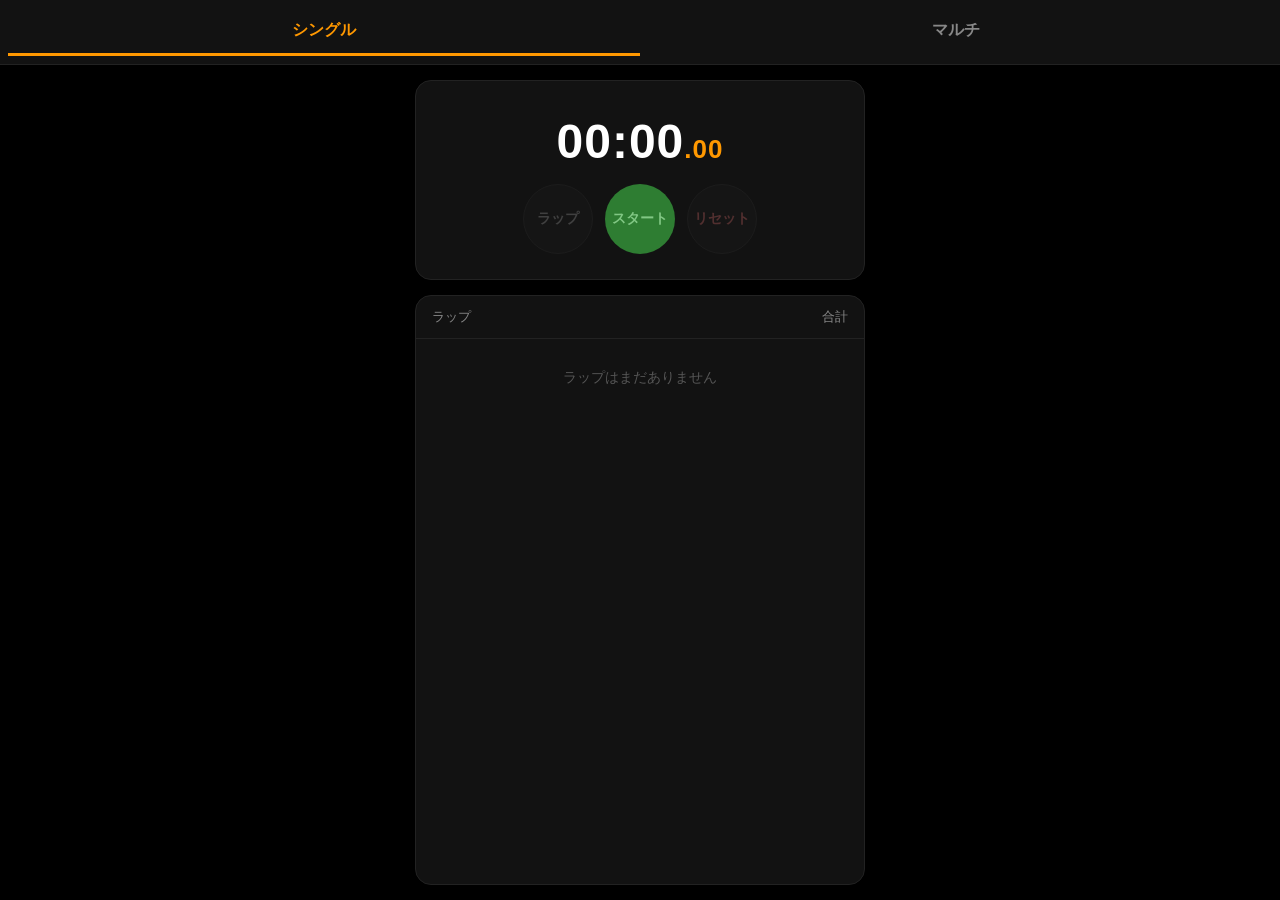
==== commit e2462ddb: "Add files via upload" ====
--- a/stopwatch/index.html
+++ b/stopwatch/index.html
@@ -4,13 +4,351 @@
     <meta charset="UTF-8">
     <meta name="viewport" content="width=device-width, initial-scale=1.0, maximum-scale=1.0, user-scalable=no">
     <title>ストップウォッチ</title>
-    <link rel="stylesheet" href="style.css">
+    <style>
+        * {
+            box-sizing: border-box;
+            margin: 0;
+            padding: 0;
+            -webkit-tap-highlight-color: transparent;
+            -webkit-user-select: none;
+            user-select: none;
+            touch-action: manipulation;
+        }
+
+        body {
+            font-family: -apple-system, BlinkMacSystemFont, "Segoe UI", Roboto, "Helvetica Neue", Arial, sans-serif;
+            background-color: #000000;
+            color: #E0E0E0;
+            display: flex;
+            flex-direction: column;
+            height: 100vh;
+            overflow: hidden;
+        }
+
+        input[type="text"] {
+            -webkit-user-select: text;
+            user-select: text;
+        }
+
+        header {
+            background-color: #121212;
+            border-bottom: 1px solid #222;
+            display: flex;
+            justify-content: space-around;
+            padding: 8px;
+            flex-shrink: 0;
+        }
+
+        .tab-btn {
+            flex: 1;
+            padding: 12px;
+            background: none;
+            border: none;
+            color: #888;
+            font-size: 16px;
+            font-weight: bold;
+            cursor: pointer;
+            border-bottom: 3px solid transparent;
+            transition: all 0.2s;
+        }
+
+        .tab-btn.active {
+            color: #FF9800;
+            border-bottom-color: #FF9800;
+        }
+
+        main {
+            flex: 1;
+            overflow-y: auto;
+            position: relative;
+        }
+
+        .tab-content {
+            display: none;
+            height: 100%;
+            flex-direction: column;
+            padding: 15px;
+        }
+
+        .tab-content.active {
+            display: flex;
+        }
+
+        /* ===== シングル ===== */
+        .single-container {
+            display: flex;
+            flex-direction: column;
+            gap: 15px;
+            max-width: 450px;
+            margin: 0 auto;
+            width: 100%;
+            height: 100%;
+        }
+
+        .single-timer-card {
+            background-color: #121212;
+            border-radius: 16px;
+            padding: 25px 15px;
+            text-align: center;
+            border: 1px solid #222;
+            flex-shrink: 0;
+        }
+
+        .single-time-display {
+            font-size: 48px;
+            font-weight: bold;
+            color: #FFF;
+            font-variant-numeric: tabular-nums;
+            margin: 8px 0;
+            letter-spacing: 1px;
+        }
+
+        .single-time-display .ms-part {
+            font-size: 26px;
+            color: #FF9800;
+        }
+
+        .single-controls {
+            display: flex;
+            gap: 12px;
+            justify-content: center;
+            margin-top: 15px;
+        }
+
+        .round-btn {
+            width: 70px;
+            height: 70px;
+            border-radius: 50%;
+            border: none;
+            font-size: 14px;
+            font-weight: bold;
+            cursor: pointer;
+            display: flex;
+            align-items: center;
+            justify-content: center;
+        }
+
+        .round-btn:active {
+            opacity: 0.8;
+        }
+
+        .btn-big-start { background-color: #2E7D32; color: #81C784; }
+        .btn-big-pause { background-color: #E65100; color: #FFB74D; }
+        .btn-big-lap { background-color: #1E1E1E; color: #AAA; border: 1px solid #333; }
+        .btn-big-lap:disabled { opacity: 0.3; cursor: default; }
+        .btn-big-reset { background-color: #1E1E1E; color: #E57373; border: 1px solid #333; }
+        .btn-big-reset:disabled { opacity: 0.3; cursor: default; }
+
+        .laps-card {
+            background-color: #121212;
+            border-radius: 16px;
+            border: 1px solid #222;
+            flex: 1;
+            display: flex;
+            flex-direction: column;
+            overflow: hidden;
+            min-height: 0;
+        }
+
+        .laps-header {
+            padding: 12px 16px;
+            font-size: 13px;
+            color: #888;
+            border-bottom: 1px solid #222;
+            display: flex;
+            justify-content: space-between;
+            flex-shrink: 0;
+        }
+
+        .laps-list {
+            overflow-y: auto;
+            flex: 1;
+        }
+
+        .lap-row {
+            display: flex;
+            justify-content: space-between;
+            align-items: center;
+            padding: 12px 16px;
+            border-bottom: 1px solid #1A1A1A;
+            font-size: 15px;
+            font-variant-numeric: tabular-nums;
+        }
+
+        .lap-row:last-child {
+            border-bottom: none;
+        }
+
+        .lap-row.fastest .lap-diff {
+            color: #4CAF50;
+        }
+
+        .lap-row.slowest .lap-diff {
+            color: #E57373;
+        }
+
+        .lap-num {
+            color: #888;
+            width: 55px;
+            flex-shrink: 0;
+        }
+
+        .lap-diff {
+            color: #EEE;
+            flex: 1;
+            text-align: left;
+            padding-left: 10px;
+        }
+
+        .lap-total {
+            color: #666;
+            flex-shrink: 0;
+        }
+
+        /* ===== マルチ ===== */
+        .multi-container {
+            display: flex;
+            flex-direction: column;
+            gap: 15px;
+            max-width: 450px;
+            margin: 0 auto;
+            width: 100%;
+        }
+
+        .add-sw-card {
+            background-color: #121212;
+            border-radius: 16px;
+            border: 1px solid #222;
+            padding: 15px;
+            display: flex;
+            gap: 10px;
+        }
+
+        .label-input {
+            flex: 1;
+            padding: 10px;
+            background-color: #1E1E1E;
+            border: 1px solid #333;
+            border-radius: 8px;
+            color: #FFF;
+            font-size: 14px;
+        }
+
+        .label-input:focus {
+            outline: none;
+            border-color: #FF9800;
+        }
+
+        .add-btn {
+            padding: 10px 20px;
+            background-color: #FF9800;
+            color: #000;
+            border: none;
+            border-radius: 10px;
+            font-weight: bold;
+            font-size: 15px;
+            cursor: pointer;
+            white-space: nowrap;
+        }
+
+        .add-btn:active {
+            opacity: 0.8;
+        }
+
+        .sw-list {
+            display: flex;
+            flex-direction: column;
+            gap: 12px;
+        }
+
+        .sw-card {
+            background-color: #121212;
+            border-radius: 16px;
+            padding: 15px;
+            border: 1px solid #222;
+        }
+
+        .sw-card-top {
+            display: flex;
+            align-items: center;
+            gap: 10px;
+            margin-bottom: 10px;
+        }
+
+        .sw-label-input {
+            flex: 1;
+            padding: 8px 10px;
+            background-color: #1E1E1E;
+            border: 1px solid #333;
+            border-radius: 8px;
+            color: #FFB74D;
+            font-size: 14px;
+            font-weight: bold;
+        }
+
+        .sw-label-input:focus {
+            outline: none;
+            border-color: #FF9800;
+        }
+
+        .sw-card-bottom {
+            display: flex;
+            align-items: center;
+            justify-content: space-between;
+        }
+
+        .sw-time-text {
+            font-size: 26px;
+            font-weight: 300;
+            font-variant-numeric: tabular-nums;
+            color: #FFF;
+        }
+
+        .sw-time-text .ms-part {
+            font-size: 15px;
+            color: #FF9800;
+        }
+
+        .sw-controls {
+            display: flex;
+            align-items: center;
+            gap: 8px;
+        }
+
+        .sm-circle-btn {
+            width: 42px;
+            height: 42px;
+            border-radius: 50%;
+            border: none;
+            font-size: 12px;
+            font-weight: bold;
+            cursor: pointer;
+            display: flex;
+            align-items: center;
+            justify-content: center;
+            color: #FFF;
+        }
+
+        .btn-start { background-color: #2E7D32; color: #81C784; }
+        .btn-pause { background-color: #E65100; color: #FFB74D; }
+        .btn-reset { background-color: #222; color: #AAA; }
+        .btn-delete { background-color: transparent; color: #E57373; font-size: 16px; border: 1px solid #333; width: 30px; height: 30px; }
+
+        .empty-msg {
+            text-align: center;
+            color: #555;
+            padding: 30px 0;
+            font-size: 14px;
+        }
+    </style>
 </head>
 <body>
+
     <header>
         <button class="tab-btn active" onclick="switchTab('single')">シングル</button>
         <button class="tab-btn" onclick="switchTab('multi')">マルチ</button>
     </header>
+
     <main>
         <div id="single-tab" class="tab-content active">
             <div class="single-container">
@@ -22,42 +360,286 @@
                         <button id="single-reset-btn" class="round-btn btn-big-reset" onclick="resetSingle()" disabled>リセット</button>
                     </div>
                 </div>
+
                 <div class="laps-card">
-                    <div class="laps-header"><span>ラップ</span><span>合計</span></div>
+                    <div class="laps-header">
+                        <span>ラップ</span>
+                        <span>合計</span>
+                    </div>
                     <div id="laps-list" class="laps-list"></div>
-                </div>
-                <div class="footer-link-container">
-                    <a href="https://mrs-tools.pages.dev" target="_blank" rel="noopener noreferrer" class="btn-footer-link">MRS TOOLS</a>
                 </div>
             </div>
         </div>
+
         <div id="multi-tab" class="tab-content">
             <div class="multi-container">
                 <div class="add-sw-card">
                     <input type="text" id="new-sw-label" class="label-input" placeholder="ストップウォッチ名を入力">
                     <button class="add-btn" onclick="addStopwatch()">＋ 追加</button>
                 </div>
+
                 <div id="sw-list" class="sw-list"></div>
-                <div class="footer-link-container">
-                    <a href="https://mrs-tools.pages.dev" target="_blank" rel="noopener noreferrer" class="btn-footer-link">MRS TOOLS</a>
-                </div>
             </div>
         </div>
     </main>
 
-    <script src="script.js"></script>
-
-    <!-- ========================================
-         固定広告
-    ========================================= -->
-    <div class="ad-banner">
-        <div style="max-width: 100%;">
-            <!-- admax -->
-            <script src="https://adm.shinobi.jp/s/8a495d941206bf0c34aff9559f8d2cea"></script>
-            <!-- admax -->
-        </div>
-    </div>
-
-    <script src="script.js"></script>
+    <script>
+        // ===================== 共通 =====================
+        function switchTab(tabName) {
+            document.querySelectorAll('.tab-btn').forEach(btn => btn.classList.remove('active'));
+            document.querySelectorAll('.tab-content').forEach(content => content.classList.remove('active'));
+
+            if (tabName === 'single') {
+                document.querySelectorAll('.tab-btn')[0].classList.add('active');
+                document.getElementById('single-tab').classList.add('active');
+            } else {
+                document.querySelectorAll('.tab-btn')[1].classList.add('active');
+                document.getElementById('multi-tab').classList.add('active');
+            }
+        }
+
+        function formatTime(ms, withMs = true) {
+            const totalMs = Math.max(0, ms);
+            const h = Math.floor(totalMs / 3600000);
+            const m = Math.floor((totalMs % 3600000) / 60000);
+            const s = Math.floor((totalMs % 60000) / 1000);
+            const cs = Math.floor((totalMs % 1000) / 10);
+
+            let main;
+            if (h > 0) {
+                main = `${h}:${String(m).padStart(2, '0')}:${String(s).padStart(2, '0')}`;
+            } else {
+                main = `${String(m).padStart(2, '0')}:${String(s).padStart(2, '0')}`;
+            }
+
+            if (!withMs) return main;
+            return { main, cs: String(cs).padStart(2, '0') };
+        }
+
+        function escapeHtml(str) {
+            return String(str).replace(/&/g, '&amp;').replace(/</g, '&lt;').replace(/>/g, '&gt;').replace(/"/g, '&quot;');
+        }
+
+        // ===================== シングル =====================
+        let single = {
+            running: false,
+            startTs: 0,
+            accumulatedMs: 0,
+            intervalId: null,
+            laps: [] // { totalMs, lapMs }
+        };
+
+        function getSingleElapsed() {
+            if (single.running) {
+                return single.accumulatedMs + (Date.now() - single.startTs);
+            }
+            return single.accumulatedMs;
+        }
+
+        function renderSingleDisplay() {
+            const el = document.getElementById('single-display');
+            const t = formatTime(getSingleElapsed());
+            el.innerHTML = `${t.main}<span class="ms-part">.${t.cs}</span>`;
+        }
+
+        function toggleSingle() {
+            const startBtn = document.getElementById('single-start-btn');
+            const lapBtn = document.getElementById('single-lap-btn');
+            const resetBtn = document.getElementById('single-reset-btn');
+
+            if (single.running) {
+                single.accumulatedMs = getSingleElapsed();
+                single.running = false;
+                clearInterval(single.intervalId);
+
+                startBtn.textContent = '再開';
+                startBtn.className = 'round-btn btn-big-start';
+                lapBtn.disabled = true;
+                resetBtn.disabled = false;
+            } else {
+                single.startTs = Date.now();
+                single.running = true;
+
+                startBtn.textContent = 'ストップ';
+                startBtn.className = 'round-btn btn-big-pause';
+                lapBtn.disabled = false;
+                resetBtn.disabled = true;
+
+                single.intervalId = setInterval(renderSingleDisplay, 30);
+            }
+            renderSingleDisplay();
+        }
+
+        function lapSingle() {
+            if (!single.running) return;
+            const totalMs = getSingleElapsed();
+            const prevTotal = single.laps.length > 0 ? single.laps[single.laps.length - 1].totalMs : 0;
+            single.laps.push({ totalMs, lapMs: totalMs - prevTotal });
+            renderLaps();
+        }
+
+        function resetSingle() {
+            if (single.running) return;
+            single.accumulatedMs = 0;
+            single.laps = [];
+            renderSingleDisplay();
+            renderLaps();
+            document.getElementById('single-start-btn').textContent = 'スタート';
+            document.getElementById('single-reset-btn').disabled = true;
+        }
+
+        function renderLaps() {
+            const list = document.getElementById('laps-list');
+            list.innerHTML = '';
+
+            if (single.laps.length === 0) {
+                list.innerHTML = '<div class="empty-msg">ラップはまだありません</div>';
+                return;
+            }
+
+            let fastestIdx = -1, slowestIdx = -1;
+            if (single.laps.length > 1) {
+                let fastest = Infinity, slowest = -Infinity;
+                single.laps.forEach((l, i) => {
+                    if (l.lapMs < fastest) { fastest = l.lapMs; fastestIdx = i; }
+                    if (l.lapMs > slowest) { slowest = l.lapMs; slowestIdx = i; }
+                });
+            }
+
+            for (let i = single.laps.length - 1; i >= 0; i--) {
+                const lap = single.laps[i];
+                const row = document.createElement('div');
+                let cls = 'lap-row';
+                if (i === fastestIdx) cls += ' fastest';
+                if (i === slowestIdx) cls += ' slowest';
+                row.className = cls;
+
+                const lapT = formatTime(lap.lapMs);
+                const totalT = formatTime(lap.totalMs);
+
+                row.innerHTML = `
+                    <span class="lap-num">Lap ${i + 1}</span>
+                    <span class="lap-diff">${lapT.main}.${lapT.cs}</span>
+                    <span class="lap-total">${totalT.main}.${totalT.cs}</span>
+                `;
+                list.appendChild(row);
+            }
+        }
+
+        // ===================== マルチ =====================
+        let stopwatches = [];
+        let swCounter = 1;
+
+        function renderStopwatches() {
+            const container = document.getElementById('sw-list');
+            container.innerHTML = '';
+
+            if (stopwatches.length === 0) {
+                container.innerHTML = '<div class="empty-msg">ストップウォッチを追加してください</div>';
+                return;
+            }
+
+            stopwatches.forEach(sw => {
+                const elapsed = sw.running ? sw.accumulatedMs + (Date.now() - sw.startTs) : sw.accumulatedMs;
+                const t = formatTime(elapsed);
+
+                const card = document.createElement('div');
+                card.className = 'sw-card';
+                card.dataset.id = sw.id;
+                card.innerHTML = `
+                    <div class="sw-card-top">
+                        <input type="text" class="sw-label-input" value="${escapeHtml(sw.label)}"
+                            oninput="updateSwLabel(${sw.id}, this.value)">
+                    </div>
+                    <div class="sw-card-bottom">
+                        <div class="sw-time-text" id="sw-time-${sw.id}">${t.main}<span class="ms-part">.${t.cs}</span></div>
+                        <div class="sw-controls">
+                            <button class="sm-circle-btn ${sw.running ? 'btn-pause' : 'btn-start'}" onclick="toggleSw(${sw.id})">
+                                ${sw.running ? 'ストップ' : 'スタート'}
+                            </button>
+                            <button class="sm-circle-btn btn-reset" onclick="resetSw(${sw.id})">リセット</button>
+                            <button class="sm-circle-btn btn-delete" onclick="deleteSw(${sw.id})">✕</button>
+                        </div>
+                    </div>
+                `;
+                container.appendChild(card);
+            });
+        }
+
+        // 実行中カードの時間表示だけを更新する（DOM要素の作り直しをしないためタップが途切れない）
+        function updateRunningSwDisplays() {
+            stopwatches.forEach(sw => {
+                if (!sw.running) return;
+                const timeEl = document.getElementById(`sw-time-${sw.id}`);
+                if (!timeEl) return;
+                const elapsed = sw.accumulatedMs + (Date.now() - sw.startTs);
+                const t = formatTime(elapsed);
+                timeEl.innerHTML = `${t.main}<span class="ms-part">.${t.cs}</span>`;
+            });
+        }
+
+        function addStopwatch() {
+            const labelInput = document.getElementById('new-sw-label');
+            const label = labelInput.value.trim() || `ストップウォッチ ${swCounter}`;
+            swCounter++;
+
+            stopwatches.push({
+                id: Date.now() + Math.random(),
+                label: label,
+                running: false,
+                startTs: 0,
+                accumulatedMs: 0,
+                intervalId: null
+            });
+
+            labelInput.value = '';
+            renderStopwatches();
+        }
+
+        function updateSwLabel(id, value) {
+            const sw = stopwatches.find(s => s.id === id);
+            if (sw) sw.label = value;
+        }
+
+        function toggleSw(id) {
+            const sw = stopwatches.find(s => s.id === id);
+            if (!sw) return;
+
+            if (sw.running) {
+                sw.accumulatedMs = sw.accumulatedMs + (Date.now() - sw.startTs);
+                sw.running = false;
+                clearInterval(sw.intervalId);
+            } else {
+                sw.startTs = Date.now();
+                sw.running = true;
+                // 全体を再描画せず、この個体の時間表示のみを更新し続ける
+                sw.intervalId = setInterval(updateRunningSwDisplays, 30);
+            }
+            renderStopwatches();
+        }
+
+        function resetSw(id) {
+            const sw = stopwatches.find(s => s.id === id);
+            if (!sw) return;
+            clearInterval(sw.intervalId);
+            sw.running = false;
+            sw.accumulatedMs = 0;
+            renderStopwatches();
+        }
+
+        function deleteSw(id) {
+            const sw = stopwatches.find(s => s.id === id);
+            if (sw) clearInterval(sw.intervalId);
+            stopwatches = stopwatches.filter(s => s.id !== id);
+            renderStopwatches();
+        }
+
+        // ===================== 初期化 =====================
+        window.onload = function() {
+            renderSingleDisplay();
+            renderLaps();
+            renderStopwatches();
+        };
+    </script>
 </body>
-</html>+</html>
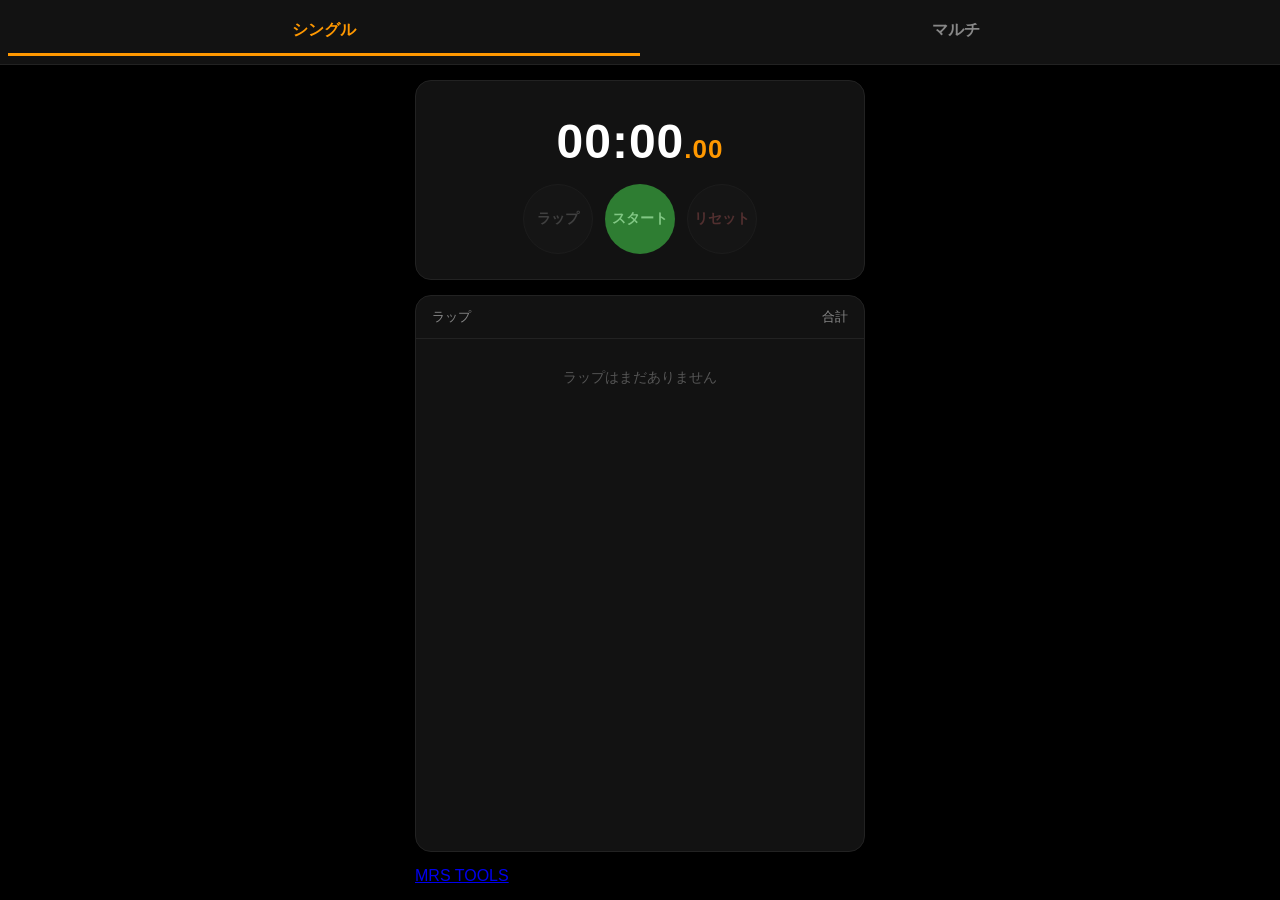
==== commit 6534b340: "Add ad banner and MRS TOOLS links to stopwatch" ====
--- a/stopwatch/index.html
+++ b/stopwatch/index.html
@@ -4,343 +4,7 @@
     <meta charset="UTF-8">
     <meta name="viewport" content="width=device-width, initial-scale=1.0, maximum-scale=1.0, user-scalable=no">
     <title>ストップウォッチ</title>
-    <style>
-        * {
-            box-sizing: border-box;
-            margin: 0;
-            padding: 0;
-            -webkit-tap-highlight-color: transparent;
-            -webkit-user-select: none;
-            user-select: none;
-            touch-action: manipulation;
-        }
-
-        body {
-            font-family: -apple-system, BlinkMacSystemFont, "Segoe UI", Roboto, "Helvetica Neue", Arial, sans-serif;
-            background-color: #000000;
-            color: #E0E0E0;
-            display: flex;
-            flex-direction: column;
-            height: 100vh;
-            overflow: hidden;
-        }
-
-        input[type="text"] {
-            -webkit-user-select: text;
-            user-select: text;
-        }
-
-        header {
-            background-color: #121212;
-            border-bottom: 1px solid #222;
-            display: flex;
-            justify-content: space-around;
-            padding: 8px;
-            flex-shrink: 0;
-        }
-
-        .tab-btn {
-            flex: 1;
-            padding: 12px;
-            background: none;
-            border: none;
-            color: #888;
-            font-size: 16px;
-            font-weight: bold;
-            cursor: pointer;
-            border-bottom: 3px solid transparent;
-            transition: all 0.2s;
-        }
-
-        .tab-btn.active {
-            color: #FF9800;
-            border-bottom-color: #FF9800;
-        }
-
-        main {
-            flex: 1;
-            overflow-y: auto;
-            position: relative;
-        }
-
-        .tab-content {
-            display: none;
-            height: 100%;
-            flex-direction: column;
-            padding: 15px;
-        }
-
-        .tab-content.active {
-            display: flex;
-        }
-
-        /* ===== シングル ===== */
-        .single-container {
-            display: flex;
-            flex-direction: column;
-            gap: 15px;
-            max-width: 450px;
-            margin: 0 auto;
-            width: 100%;
-            height: 100%;
-        }
-
-        .single-timer-card {
-            background-color: #121212;
-            border-radius: 16px;
-            padding: 25px 15px;
-            text-align: center;
-            border: 1px solid #222;
-            flex-shrink: 0;
-        }
-
-        .single-time-display {
-            font-size: 48px;
-            font-weight: bold;
-            color: #FFF;
-            font-variant-numeric: tabular-nums;
-            margin: 8px 0;
-            letter-spacing: 1px;
-        }
-
-        .single-time-display .ms-part {
-            font-size: 26px;
-            color: #FF9800;
-        }
-
-        .single-controls {
-            display: flex;
-            gap: 12px;
-            justify-content: center;
-            margin-top: 15px;
-        }
-
-        .round-btn {
-            width: 70px;
-            height: 70px;
-            border-radius: 50%;
-            border: none;
-            font-size: 14px;
-            font-weight: bold;
-            cursor: pointer;
-            display: flex;
-            align-items: center;
-            justify-content: center;
-        }
-
-        .round-btn:active {
-            opacity: 0.8;
-        }
-
-        .btn-big-start { background-color: #2E7D32; color: #81C784; }
-        .btn-big-pause { background-color: #E65100; color: #FFB74D; }
-        .btn-big-lap { background-color: #1E1E1E; color: #AAA; border: 1px solid #333; }
-        .btn-big-lap:disabled { opacity: 0.3; cursor: default; }
-        .btn-big-reset { background-color: #1E1E1E; color: #E57373; border: 1px solid #333; }
-        .btn-big-reset:disabled { opacity: 0.3; cursor: default; }
-
-        .laps-card {
-            background-color: #121212;
-            border-radius: 16px;
-            border: 1px solid #222;
-            flex: 1;
-            display: flex;
-            flex-direction: column;
-            overflow: hidden;
-            min-height: 0;
-        }
-
-        .laps-header {
-            padding: 12px 16px;
-            font-size: 13px;
-            color: #888;
-            border-bottom: 1px solid #222;
-            display: flex;
-            justify-content: space-between;
-            flex-shrink: 0;
-        }
-
-        .laps-list {
-            overflow-y: auto;
-            flex: 1;
-        }
-
-        .lap-row {
-            display: flex;
-            justify-content: space-between;
-            align-items: center;
-            padding: 12px 16px;
-            border-bottom: 1px solid #1A1A1A;
-            font-size: 15px;
-            font-variant-numeric: tabular-nums;
-        }
-
-        .lap-row:last-child {
-            border-bottom: none;
-        }
-
-        .lap-row.fastest .lap-diff {
-            color: #4CAF50;
-        }
-
-        .lap-row.slowest .lap-diff {
-            color: #E57373;
-        }
-
-        .lap-num {
-            color: #888;
-            width: 55px;
-            flex-shrink: 0;
-        }
-
-        .lap-diff {
-            color: #EEE;
-            flex: 1;
-            text-align: left;
-            padding-left: 10px;
-        }
-
-        .lap-total {
-            color: #666;
-            flex-shrink: 0;
-        }
-
-        /* ===== マルチ ===== */
-        .multi-container {
-            display: flex;
-            flex-direction: column;
-            gap: 15px;
-            max-width: 450px;
-            margin: 0 auto;
-            width: 100%;
-        }
-
-        .add-sw-card {
-            background-color: #121212;
-            border-radius: 16px;
-            border: 1px solid #222;
-            padding: 15px;
-            display: flex;
-            gap: 10px;
-        }
-
-        .label-input {
-            flex: 1;
-            padding: 10px;
-            background-color: #1E1E1E;
-            border: 1px solid #333;
-            border-radius: 8px;
-            color: #FFF;
-            font-size: 14px;
-        }
-
-        .label-input:focus {
-            outline: none;
-            border-color: #FF9800;
-        }
-
-        .add-btn {
-            padding: 10px 20px;
-            background-color: #FF9800;
-            color: #000;
-            border: none;
-            border-radius: 10px;
-            font-weight: bold;
-            font-size: 15px;
-            cursor: pointer;
-            white-space: nowrap;
-        }
-
-        .add-btn:active {
-            opacity: 0.8;
-        }
-
-        .sw-list {
-            display: flex;
-            flex-direction: column;
-            gap: 12px;
-        }
-
-        .sw-card {
-            background-color: #121212;
-            border-radius: 16px;
-            padding: 15px;
-            border: 1px solid #222;
-        }
-
-        .sw-card-top {
-            display: flex;
-            align-items: center;
-            gap: 10px;
-            margin-bottom: 10px;
-        }
-
-        .sw-label-input {
-            flex: 1;
-            padding: 8px 10px;
-            background-color: #1E1E1E;
-            border: 1px solid #333;
-            border-radius: 8px;
-            color: #FFB74D;
-            font-size: 14px;
-            font-weight: bold;
-        }
-
-        .sw-label-input:focus {
-            outline: none;
-            border-color: #FF9800;
-        }
-
-        .sw-card-bottom {
-            display: flex;
-            align-items: center;
-            justify-content: space-between;
-        }
-
-        .sw-time-text {
-            font-size: 26px;
-            font-weight: 300;
-            font-variant-numeric: tabular-nums;
-            color: #FFF;
-        }
-
-        .sw-time-text .ms-part {
-            font-size: 15px;
-            color: #FF9800;
-        }
-
-        .sw-controls {
-            display: flex;
-            align-items: center;
-            gap: 8px;
-        }
-
-        .sm-circle-btn {
-            width: 42px;
-            height: 42px;
-            border-radius: 50%;
-            border: none;
-            font-size: 12px;
-            font-weight: bold;
-            cursor: pointer;
-            display: flex;
-            align-items: center;
-            justify-content: center;
-            color: #FFF;
-        }
-
-        .btn-start { background-color: #2E7D32; color: #81C784; }
-        .btn-pause { background-color: #E65100; color: #FFB74D; }
-        .btn-reset { background-color: #222; color: #AAA; }
-        .btn-delete { background-color: transparent; color: #E57373; font-size: 16px; border: 1px solid #333; width: 30px; height: 30px; }
-
-        .empty-msg {
-            text-align: center;
-            color: #555;
-            padding: 30px 0;
-            font-size: 14px;
-        }
-    </style>
+    <link rel="stylesheet" href="style.css">
 </head>
 <body>
 
@@ -368,6 +32,11 @@
                     </div>
                     <div id="laps-list" class="laps-list"></div>
                 </div>
+
+                <!-- MRS TOOLS リンクエリア -->
+                <div class="footer-link-container">
+                    <a href="https://mrs-tools.pages.dev" target="_blank" rel="noopener noreferrer" class="btn-footer-link">MRS TOOLS</a>
+                </div>
             </div>
         </div>
 
@@ -379,267 +48,26 @@
                 </div>
 
                 <div id="sw-list" class="sw-list"></div>
+
+                <!-- MRS TOOLS リンクエリア -->
+                <div class="footer-link-container">
+                    <a href="https://mrs-tools.pages.dev" target="_blank" rel="noopener noreferrer" class="btn-footer-link">MRS TOOLS</a>
+                </div>
             </div>
         </div>
     </main>
 
-    <script>
-        // ===================== 共通 =====================
-        function switchTab(tabName) {
-            document.querySelectorAll('.tab-btn').forEach(btn => btn.classList.remove('active'));
-            document.querySelectorAll('.tab-content').forEach(content => content.classList.remove('active'));
+    <!-- ========================================
+         固定広告
+    ========================================= -->
+    <div class="ad-banner">
+        <div style="max-width: 100%;">
+            <!-- admax -->
+            <script src="https://adm.shinobi.jp/s/8a495d941206bf0c34aff9559f8d2cea"></script>
+            <!-- admax -->
+        </div>
+    </div>
 
-            if (tabName === 'single') {
-                document.querySelectorAll('.tab-btn')[0].classList.add('active');
-                document.getElementById('single-tab').classList.add('active');
-            } else {
-                document.querySelectorAll('.tab-btn')[1].classList.add('active');
-                document.getElementById('multi-tab').classList.add('active');
-            }
-        }
-
-        function formatTime(ms, withMs = true) {
-            const totalMs = Math.max(0, ms);
-            const h = Math.floor(totalMs / 3600000);
-            const m = Math.floor((totalMs % 3600000) / 60000);
-            const s = Math.floor((totalMs % 60000) / 1000);
-            const cs = Math.floor((totalMs % 1000) / 10);
-
-            let main;
-            if (h > 0) {
-                main = `${h}:${String(m).padStart(2, '0')}:${String(s).padStart(2, '0')}`;
-            } else {
-                main = `${String(m).padStart(2, '0')}:${String(s).padStart(2, '0')}`;
-            }
-
-            if (!withMs) return main;
-            return { main, cs: String(cs).padStart(2, '0') };
-        }
-
-        function escapeHtml(str) {
-            return String(str).replace(/&/g, '&amp;').replace(/</g, '&lt;').replace(/>/g, '&gt;').replace(/"/g, '&quot;');
-        }
-
-        // ===================== シングル =====================
-        let single = {
-            running: false,
-            startTs: 0,
-            accumulatedMs: 0,
-            intervalId: null,
-            laps: [] // { totalMs, lapMs }
-        };
-
-        function getSingleElapsed() {
-            if (single.running) {
-                return single.accumulatedMs + (Date.now() - single.startTs);
-            }
-            return single.accumulatedMs;
-        }
-
-        function renderSingleDisplay() {
-            const el = document.getElementById('single-display');
-            const t = formatTime(getSingleElapsed());
-            el.innerHTML = `${t.main}<span class="ms-part">.${t.cs}</span>`;
-        }
-
-        function toggleSingle() {
-            const startBtn = document.getElementById('single-start-btn');
-            const lapBtn = document.getElementById('single-lap-btn');
-            const resetBtn = document.getElementById('single-reset-btn');
-
-            if (single.running) {
-                single.accumulatedMs = getSingleElapsed();
-                single.running = false;
-                clearInterval(single.intervalId);
-
-                startBtn.textContent = '再開';
-                startBtn.className = 'round-btn btn-big-start';
-                lapBtn.disabled = true;
-                resetBtn.disabled = false;
-            } else {
-                single.startTs = Date.now();
-                single.running = true;
-
-                startBtn.textContent = 'ストップ';
-                startBtn.className = 'round-btn btn-big-pause';
-                lapBtn.disabled = false;
-                resetBtn.disabled = true;
-
-                single.intervalId = setInterval(renderSingleDisplay, 30);
-            }
-            renderSingleDisplay();
-        }
-
-        function lapSingle() {
-            if (!single.running) return;
-            const totalMs = getSingleElapsed();
-            const prevTotal = single.laps.length > 0 ? single.laps[single.laps.length - 1].totalMs : 0;
-            single.laps.push({ totalMs, lapMs: totalMs - prevTotal });
-            renderLaps();
-        }
-
-        function resetSingle() {
-            if (single.running) return;
-            single.accumulatedMs = 0;
-            single.laps = [];
-            renderSingleDisplay();
-            renderLaps();
-            document.getElementById('single-start-btn').textContent = 'スタート';
-            document.getElementById('single-reset-btn').disabled = true;
-        }
-
-        function renderLaps() {
-            const list = document.getElementById('laps-list');
-            list.innerHTML = '';
-
-            if (single.laps.length === 0) {
-                list.innerHTML = '<div class="empty-msg">ラップはまだありません</div>';
-                return;
-            }
-
-            let fastestIdx = -1, slowestIdx = -1;
-            if (single.laps.length > 1) {
-                let fastest = Infinity, slowest = -Infinity;
-                single.laps.forEach((l, i) => {
-                    if (l.lapMs < fastest) { fastest = l.lapMs; fastestIdx = i; }
-                    if (l.lapMs > slowest) { slowest = l.lapMs; slowestIdx = i; }
-                });
-            }
-
-            for (let i = single.laps.length - 1; i >= 0; i--) {
-                const lap = single.laps[i];
-                const row = document.createElement('div');
-                let cls = 'lap-row';
-                if (i === fastestIdx) cls += ' fastest';
-                if (i === slowestIdx) cls += ' slowest';
-                row.className = cls;
-
-                const lapT = formatTime(lap.lapMs);
-                const totalT = formatTime(lap.totalMs);
-
-                row.innerHTML = `
-                    <span class="lap-num">Lap ${i + 1}</span>
-                    <span class="lap-diff">${lapT.main}.${lapT.cs}</span>
-                    <span class="lap-total">${totalT.main}.${totalT.cs}</span>
-                `;
-                list.appendChild(row);
-            }
-        }
-
-        // ===================== マルチ =====================
-        let stopwatches = [];
-        let swCounter = 1;
-
-        function renderStopwatches() {
-            const container = document.getElementById('sw-list');
-            container.innerHTML = '';
-
-            if (stopwatches.length === 0) {
-                container.innerHTML = '<div class="empty-msg">ストップウォッチを追加してください</div>';
-                return;
-            }
-
-            stopwatches.forEach(sw => {
-                const elapsed = sw.running ? sw.accumulatedMs + (Date.now() - sw.startTs) : sw.accumulatedMs;
-                const t = formatTime(elapsed);
-
-                const card = document.createElement('div');
-                card.className = 'sw-card';
-                card.dataset.id = sw.id;
-                card.innerHTML = `
-                    <div class="sw-card-top">
-                        <input type="text" class="sw-label-input" value="${escapeHtml(sw.label)}"
-                            oninput="updateSwLabel(${sw.id}, this.value)">
-                    </div>
-                    <div class="sw-card-bottom">
-                        <div class="sw-time-text" id="sw-time-${sw.id}">${t.main}<span class="ms-part">.${t.cs}</span></div>
-                        <div class="sw-controls">
-                            <button class="sm-circle-btn ${sw.running ? 'btn-pause' : 'btn-start'}" onclick="toggleSw(${sw.id})">
-                                ${sw.running ? 'ストップ' : 'スタート'}
-                            </button>
-                            <button class="sm-circle-btn btn-reset" onclick="resetSw(${sw.id})">リセット</button>
-                            <button class="sm-circle-btn btn-delete" onclick="deleteSw(${sw.id})">✕</button>
-                        </div>
-                    </div>
-                `;
-                container.appendChild(card);
-            });
-        }
-
-        // 実行中カードの時間表示だけを更新する（DOM要素の作り直しをしないためタップが途切れない）
-        function updateRunningSwDisplays() {
-            stopwatches.forEach(sw => {
-                if (!sw.running) return;
-                const timeEl = document.getElementById(`sw-time-${sw.id}`);
-                if (!timeEl) return;
-                const elapsed = sw.accumulatedMs + (Date.now() - sw.startTs);
-                const t = formatTime(elapsed);
-                timeEl.innerHTML = `${t.main}<span class="ms-part">.${t.cs}</span>`;
-            });
-        }
-
-        function addStopwatch() {
-            const labelInput = document.getElementById('new-sw-label');
-            const label = labelInput.value.trim() || `ストップウォッチ ${swCounter}`;
-            swCounter++;
-
-            stopwatches.push({
-                id: Date.now() + Math.random(),
-                label: label,
-                running: false,
-                startTs: 0,
-                accumulatedMs: 0,
-                intervalId: null
-            });
-
-            labelInput.value = '';
-            renderStopwatches();
-        }
-
-        function updateSwLabel(id, value) {
-            const sw = stopwatches.find(s => s.id === id);
-            if (sw) sw.label = value;
-        }
-
-        function toggleSw(id) {
-            const sw = stopwatches.find(s => s.id === id);
-            if (!sw) return;
-
-            if (sw.running) {
-                sw.accumulatedMs = sw.accumulatedMs + (Date.now() - sw.startTs);
-                sw.running = false;
-                clearInterval(sw.intervalId);
-            } else {
-                sw.startTs = Date.now();
-                sw.running = true;
-                // 全体を再描画せず、この個体の時間表示のみを更新し続ける
-                sw.intervalId = setInterval(updateRunningSwDisplays, 30);
-            }
-            renderStopwatches();
-        }
-
-        function resetSw(id) {
-            const sw = stopwatches.find(s => s.id === id);
-            if (!sw) return;
-            clearInterval(sw.intervalId);
-            sw.running = false;
-            sw.accumulatedMs = 0;
-            renderStopwatches();
-        }
-
-        function deleteSw(id) {
-            const sw = stopwatches.find(s => s.id === id);
-            if (sw) clearInterval(sw.intervalId);
-            stopwatches = stopwatches.filter(s => s.id !== id);
-            renderStopwatches();
-        }
-
-        // ===================== 初期化 =====================
-        window.onload = function() {
-            renderSingleDisplay();
-            renderLaps();
-            renderStopwatches();
-        };
-    </script>
+    <script src="script.js"></script>
 </body>
-</html>
+</html>
--- a/stopwatch/style.css
+++ b/stopwatch/style.css
@@ -0,0 +1,335 @@
+* {
+    box-sizing: border-box;
+    margin: 0;
+    padding: 0;
+    -webkit-tap-highlight-color: transparent;
+    -webkit-user-select: none;
+    user-select: none;
+    touch-action: manipulation;
+}
+
+body {
+    font-family: -apple-system, BlinkMacSystemFont, "Segoe UI", Roboto, "Helvetica Neue", Arial, sans-serif;
+    background-color: #000000;
+    color: #E0E0E0;
+    display: flex;
+    flex-direction: column;
+    height: 100vh;
+    overflow: hidden;
+}
+
+input[type="text"] {
+    -webkit-user-select: text;
+    user-select: text;
+}
+
+header {
+    background-color: #121212;
+    border-bottom: 1px solid #222;
+    display: flex;
+    justify-content: space-around;
+    padding: 8px;
+    flex-shrink: 0;
+}
+
+.tab-btn {
+    flex: 1;
+    padding: 12px;
+    background: none;
+    border: none;
+    color: #888;
+    font-size: 16px;
+    font-weight: bold;
+    cursor: pointer;
+    border-bottom: 3px solid transparent;
+    transition: all 0.2s;
+}
+
+.tab-btn.active {
+    color: #FF9800;
+    border-bottom-color: #FF9800;
+}
+
+main {
+    flex: 1;
+    overflow-y: auto;
+    position: relative;
+}
+
+.tab-content {
+    display: none;
+    height: 100%;
+    flex-direction: column;
+    padding: 15px;
+}
+
+.tab-content.active {
+    display: flex;
+}
+
+/* ===== シングル ===== */
+.single-container {
+    display: flex;
+    flex-direction: column;
+    gap: 15px;
+    max-width: 450px;
+    margin: 0 auto;
+    width: 100%;
+    height: 100%;
+}
+
+.single-timer-card {
+    background-color: #121212;
+    border-radius: 16px;
+    padding: 25px 15px;
+    text-align: center;
+    border: 1px solid #222;
+    flex-shrink: 0;
+}
+
+.single-time-display {
+    font-size: 48px;
+    font-weight: bold;
+    color: #FFF;
+    font-variant-numeric: tabular-nums;
+    margin: 8px 0;
+    letter-spacing: 1px;
+}
+
+.single-time-display .ms-part {
+    font-size: 26px;
+    color: #FF9800;
+}
+
+.single-controls {
+    display: flex;
+    gap: 12px;
+    justify-content: center;
+    margin-top: 15px;
+}
+
+.round-btn {
+    width: 70px;
+    height: 70px;
+    border-radius: 50%;
+    border: none;
+    font-size: 14px;
+    font-weight: bold;
+    cursor: pointer;
+    display: flex;
+    align-items: center;
+    justify-content: center;
+}
+
+.round-btn:active {
+    opacity: 0.8;
+}
+
+.btn-big-start { background-color: #2E7D32; color: #81C784; }
+.btn-big-pause { background-color: #E65100; color: #FFB74D; }
+.btn-big-lap { background-color: #1E1E1E; color: #AAA; border: 1px solid #333; }
+.btn-big-lap:disabled { opacity: 0.3; cursor: default; }
+.btn-big-reset { background-color: #1E1E1E; color: #E57373; border: 1px solid #333; }
+.btn-big-reset:disabled { opacity: 0.3; cursor: default; }
+
+.laps-card {
+    background-color: #121212;
+    border-radius: 16px;
+    border: 1px solid #222;
+    flex: 1;
+    display: flex;
+    flex-direction: column;
+    overflow: hidden;
+    min-height: 0;
+}
+
+.laps-header {
+    padding: 12px 16px;
+    font-size: 13px;
+    color: #888;
+    border-bottom: 1px solid #222;
+    display: flex;
+    justify-content: space-between;
+    flex-shrink: 0;
+}
+
+.laps-list {
+    overflow-y: auto;
+    flex: 1;
+}
+
+.lap-row {
+    display: flex;
+    justify-content: space-between;
+    align-items: center;
+    padding: 12px 16px;
+    border-bottom: 1px solid #1A1A1A;
+    font-size: 15px;
+    font-variant-numeric: tabular-nums;
+}
+
+.lap-row:last-child {
+    border-bottom: none;
+}
+
+.lap-row.fastest .lap-diff {
+    color: #4CAF50;
+}
+
+.lap-row.slowest .lap-diff {
+    color: #E57373;
+}
+
+.lap-num {
+    color: #888;
+    width: 55px;
+    flex-shrink: 0;
+}
+
+.lap-diff {
+    color: #EEE;
+    flex: 1;
+    text-align: left;
+    padding-left: 10px;
+}
+
+.lap-total {
+    color: #666;
+    flex-shrink: 0;
+}
+
+/* ===== マルチ ===== */
+.multi-container {
+    display: flex;
+    flex-direction: column;
+    gap: 15px;
+    max-width: 450px;
+    margin: 0 auto;
+    width: 100%;
+}
+
+.add-sw-card {
+    background-color: #121212;
+    border-radius: 16px;
+    border: 1px solid #222;
+    padding: 15px;
+    display: flex;
+    gap: 10px;
+}
+
+.label-input {
+    flex: 1;
+    padding: 10px;
+    background-color: #1E1E1E;
+    border: 1px solid #333;
+    border-radius: 8px;
+    color: #FFF;
+    font-size: 14px;
+}
+
+.label-input:focus {
+    outline: none;
+    border-color: #FF9800;
+}
+
+.add-btn {
+    padding: 10px 20px;
+    background-color: #FF9800;
+    color: #000;
+    border: none;
+    border-radius: 10px;
+    font-weight: bold;
+    font-size: 15px;
+    cursor: pointer;
+    white-space: nowrap;
+}
+
+.add-btn:active {
+    opacity: 0.8;
+}
+
+.sw-list {
+    display: flex;
+    flex-direction: column;
+    gap: 12px;
+}
+
+.sw-card {
+    background-color: #121212;
+    border-radius: 16px;
+    padding: 15px;
+    border: 1px solid #222;
+}
+
+.sw-card-top {
+    display: flex;
+    align-items: center;
+    gap: 10px;
+    margin-bottom: 10px;
+}
+
+.sw-label-input {
+    flex: 1;
+    padding: 8px 10px;
+    background-color: #1E1E1E;
+    border: 1px solid #333;
+    border-radius: 8px;
+    color: #FFB74D;
+    font-size: 14px;
+    font-weight: bold;
+}
+
+.sw-label-input:focus {
+    outline: none;
+    border-color: #FF9800;
+}
+
+.sw-card-bottom {
+    display: flex;
+    align-items: center;
+    justify-content: space-between;
+}
+
+.sw-time-text {
+    font-size: 26px;
+    font-weight: 300;
+    font-variant-numeric: tabular-nums;
+    color: #FFF;
+}
+
+.sw-time-text .ms-part {
+    font-size: 15px;
+    color: #FF9800;
+}
+
+.sw-controls {
+    display: flex;
+    align-items: center;
+    gap: 8px;
+}
+
+.sm-circle-btn {
+    width: 42px;
+    height: 42px;
+    border-radius: 50%;
+    border: none;
+    font-size: 12px;
+    font-weight: bold;
+    cursor: pointer;
+    display: flex;
+    align-items: center;
+    justify-content: center;
+    color: #FFF;
+}
+
+.btn-start { background-color: #2E7D32; color: #81C784; }
+.btn-pause { background-color: #E65100; color: #FFB74D; }
+.btn-reset { background-color: #222; color: #AAA; }
+.btn-delete { background-color: transparent; color: #E57373; font-size: 16px; border: 1px solid #333; width: 30px; height: 30px; }
+
+.empty-msg {
+    text-align: center;
+    color: #555;
+    padding: 30px 0;
+    font-size: 14px;
+}
